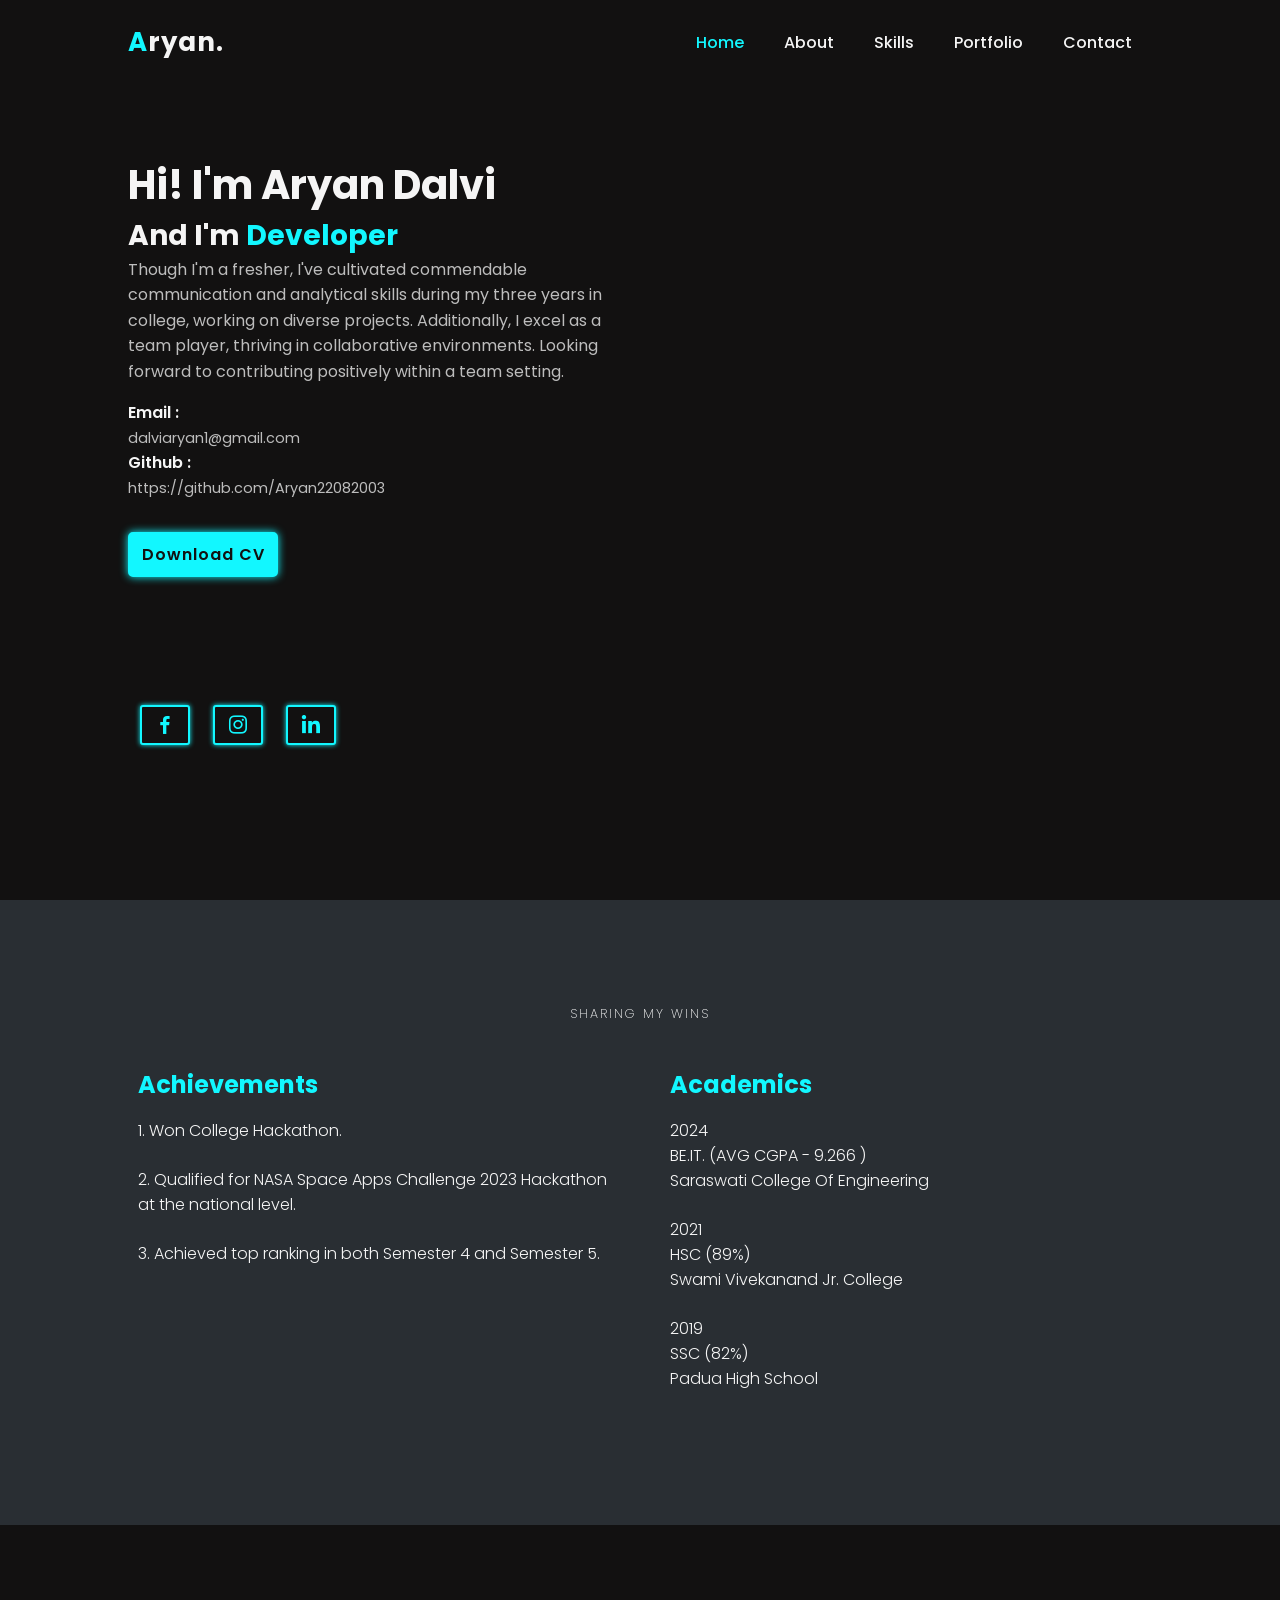
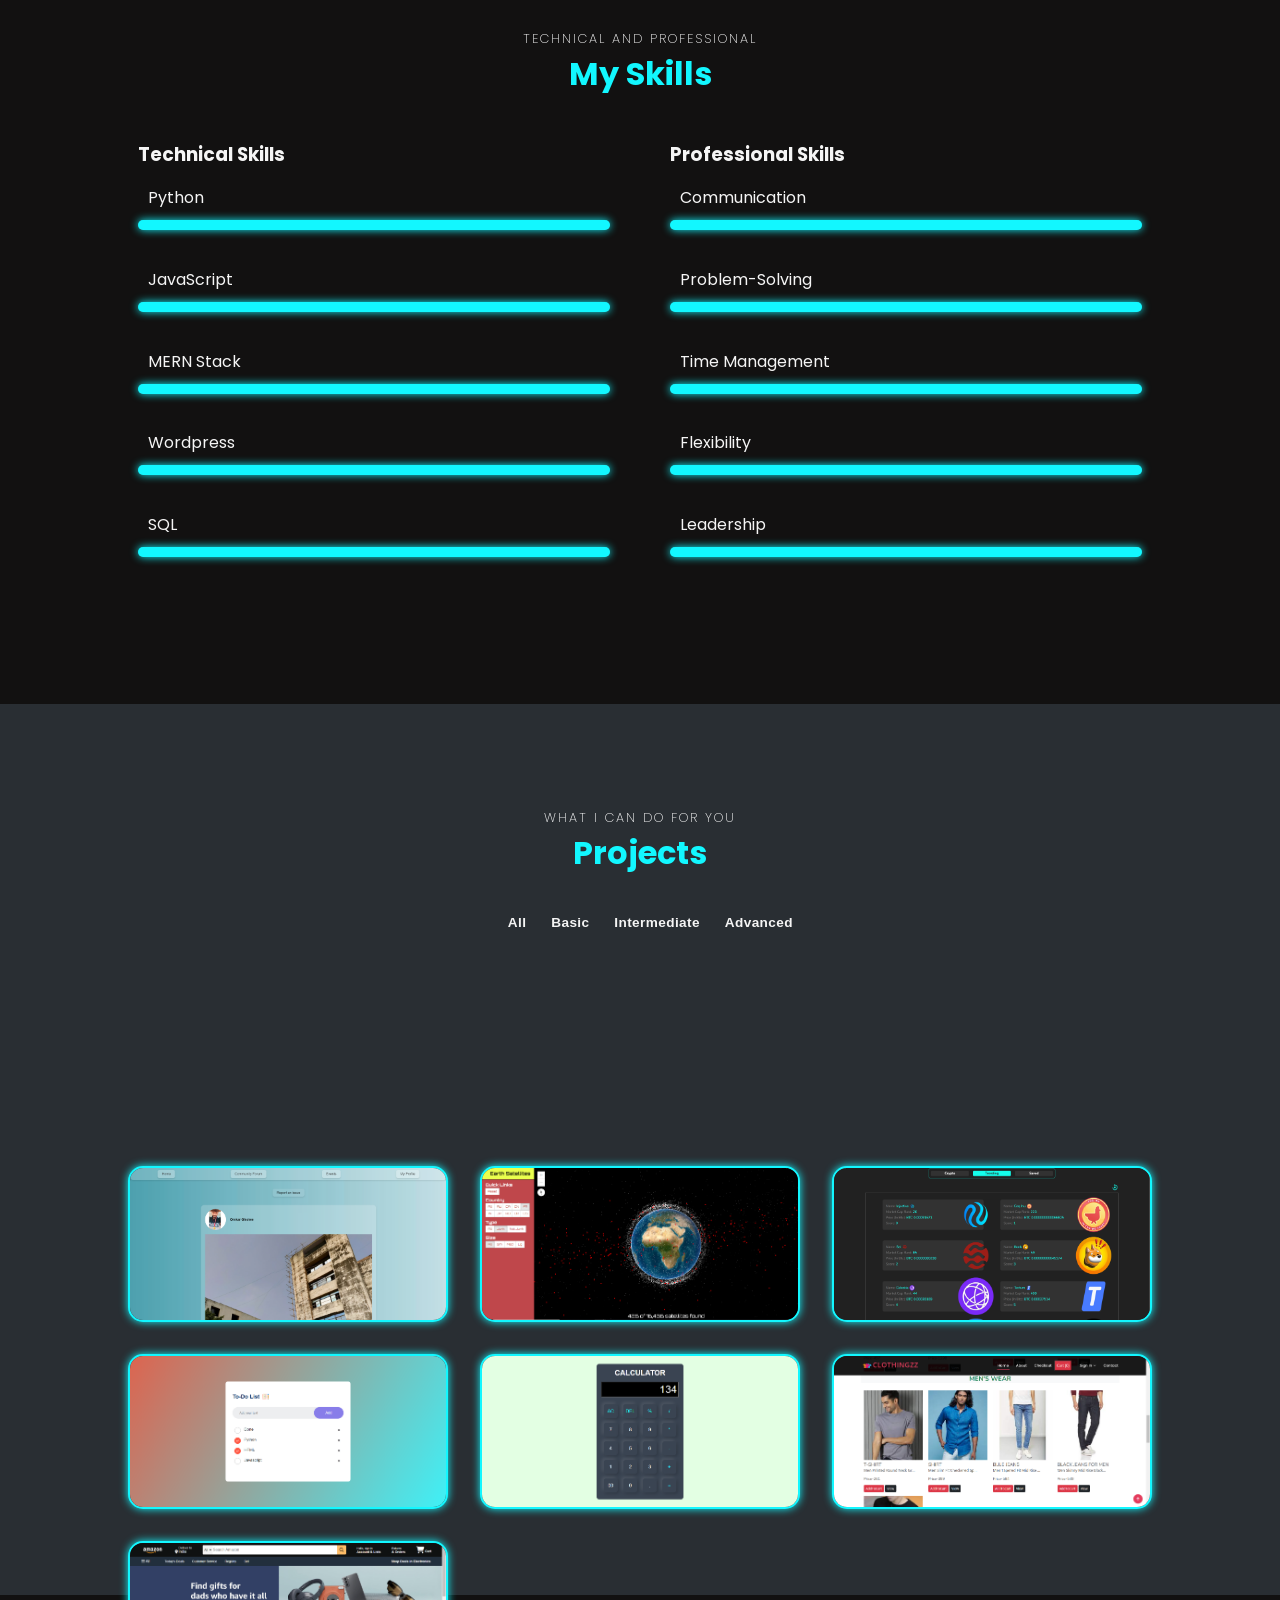
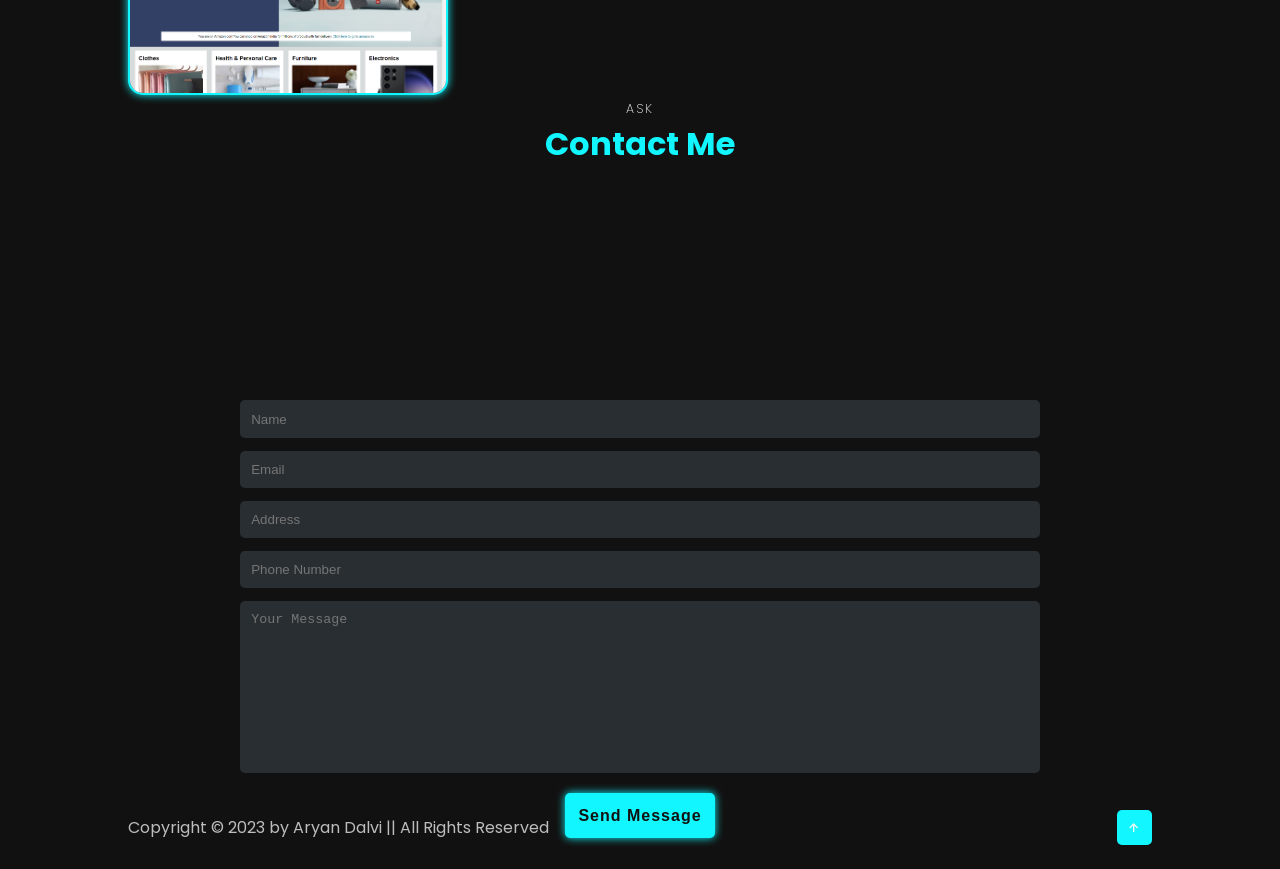
==== index.html @ 8e719267 "first commit" ====
<!DOCTYPE html>
<html lang="en">
<head>
    <meta charset="UTF-8">
    <meta name="viewport" content="width=device-width, initial-scale=1.0">
    <title>Portfolio</title>
    <link rel="stylesheet" href="style.css">
    <link href='https://unpkg.com/boxicons@2.1.4/css/boxicons.min.css' rel='stylesheet'>
</head>
<body>
    <!--header-->
    <header>
        <div class="logo"><span>A</span>ryan.</div>
        <ul class="navlist">
            <li><a href="#home" style="--i:1;">Home</a></li>
            <li><a href="#about" style="--i:2;">About</a></li>
            <li><a href="#skills" style="--i:3;">Skills</a></li>
            <li><a href="#portfolio" style="--i:4;">Portfolio</a></li>
            <li><a href="#contact" style="--i:5;">Contact</a></li>
        </ul>
        <div id="menu-icon" class="bx bx-menu"></div>
    </header>


    <!---------------------------------Home section------------------------------------------->
    <section id="home" class="home ">
        <div class="home-content scroll-scale">
            <h1>Hi! I'm Aryan Dalvi</h1>
            <div class="change-text">
                <h3>And I'm</h3>
                <h3>
                    <span class="word">IT&nbsp;Engineering&nbsp;Student</span>
                    <span class="word">Developer</span>
                    <span class="word">Programmer</span>
                </h3>
            </div>

            <p>Though I'm a fresher, I've cultivated commendable communication and analytical skills during my three years in college, working on diverse projects. Additionally, I excel as a team player, thriving in collaborative environments. Looking forward to contributing positively within a team setting.</p>
                
            
            <div class="info-box ">
                <div class="email-info">
                    <h5>Email :</h5>
                    <span>dalviaryan1@gmail.com</span>
                </div>
                <div class="github">
                    <h5>Github :</h5>
                    <a href="https://github.com/Aryan22082003">https://github.com/Aryan22082003</a>
                </div>
            </div>
            
            <div class="btn-box">
                <a href="resume.pdf" class="btn">Download CV</a>
                <!-- <a href="#" class="btn">Hire Me</a> -->
            </div>

            <div class="social-icons">
                <a href="https://www.facebook.com/aryan.dalvi.790"><i class='bx bxl-facebook'></i></a>
                <a href="https://www.instagram.com/aryan_22_/"><i class='bx bxl-instagram'></i></a>
                <a href="https://www.linkedin.com/in/aryan-dalvi-560964264/"><i class='bx bxl-linkedin' ></i></a>
            </div>
            

        </div>

        <!-- <div class="home-image scroll-scale">
            <div class="img-box">
                <img style="height: 400px; width:400px;" src="img/tech.png" alt=""> 
            </div>

            <div class="liquid-shape" style="margin-top: -230px;">
                <svg viewBox="0 0 500 500" xmlns="http://www.w3.org/2000/svg" xmlns:xlink="http://www.w3.org/1999/xlink" width="100%" id="blobSvg">
                    <path fill="#12f7ff">
                        <animate attributeName="d"
                            dur="10000ms"
                            repeatCount="indefinite"
                            values="

                            M428.5,287.5Q393,325,383,376.5Q373,428,321.5,422.5Q270,417,225,425.5Q180,434,146,403Q112,372,76,337Q40,302,48.5,252Q57,202,64.5,147Q72,92,133.5,98.5Q195,105,234,83.5Q273,62,304.5,93.5Q336,125,390.5,136Q445,147,454.5,198.5Q464,250,428.5,287.5Z;

                            M427,298.5Q435,347,403,386.5Q371,426,321.5,429.5Q272,433,231,420.5Q190,408,143.5,397Q97,386,56,347Q15,308,19.5,251Q24,194,69,162Q114,130,154.5,117.5Q195,105,233,89Q271,73,330.5,60Q390,47,393.5,110Q397,173,408,211.5Q419,250,427,298.5Z;

                            M440,295.5Q423,341,396.5,382.5Q370,424,323,444Q276,464,220.5,469Q165,474,141.5,420.5Q118,367,72,336Q26,305,51.5,256Q77,207,97.5,170Q118,133,148.5,97.5Q179,62,227,52Q275,42,323,58Q371,74,400,115Q429,156,443,203Q457,250,440,295.5Z;

                            M452.75075,300.00026Q440.25101,350.00053,405.87555,388.12533Q371.50009,426.25013,324.12507,449.25031Q276.75004,472.25048,223.12515,467.49991Q169.50026,462.74934,135.12463,422.37511Q100.74899,382.00088,59.62427,344.62551Q18.49956,307.25013,48.1248,257.50009Q77.75004,207.75004,104.62542,176.37537Q131.50079,145.0007,151.8752,95.24987Q172.2496,45.49903,223.99982,41.49938Q275.75004,37.49974,315.12454,67.75057Q354.49903,98.00141,391.74952,127.0007Q429,156,447.12524,203Q465.25048,250,452.75075,300.00026Z;

                            M443,303.5Q453,357,417,398.5Q381,440,327,440.5Q273,441,233.5,419.5Q194,398,156,382.5Q118,367,85.5,333Q53,299,43.5,248Q34,197,62,152.5Q90,108,128.5,70Q167,32,220.5,43.5Q274,55,318.5,71Q363,87,405.5,116.5Q448,146,440.5,198Q433,250,443,303.5Z;

                            M434.42519,300.16535Q441.56691,350.3307,410.3307,393.73621Q379.09449,437.14173,326.04724,436.68897Q273,436.23621,228.73621,429.02757Q184.47243,421.81893,131.22831,412.03547Q77.9842,402.25202,55.48815,353.0079Q32.9921,303.76379,58.26774,256.57481Q83.54337,209.38584,99.15753,170.12601Q114.77169,130.86617,148.03152,99.05909Q181.29136,67.25202,224.78741,82.08667Q268.28346,96.92132,306.11416,105.29926Q343.94486,113.6772,393.59054,131.26774Q443.23621,148.85827,435.25984,199.42914Q427.28346,250,434.42519,300.16535Z;

                            M428.5,287.5Q393,325,383,376.5Q373,428,321.5,422.5Q270,417,225,425.5Q180,434,146,403Q112,372,76,337Q40,302,48.5,252Q57,202,64.5,147Q72,92,133.5,98.5Q195,105,234,83.5Q273,62,304.5,93.5Q336,125,390.5,136Q445,147,454.5,198.5Q464,250,428.5,287.5Z;

                            "
                        ></animate>
                    </path>
                  </svg>
            </div>

            <div class="liquid-shape" style="margin-top: -230px;">
                <svg viewBox="0 0 500 500" xmlns="http://www.w3.org/2000/svg" xmlns:xlink="http://www.w3.org/1999/xlink" width="100%" id="blobSvg">
                    <path fill="#12f7ff">
                        <animate attributeName="d"
                            dur="10000ms"
                            repeatCount="indefinite"
                            values="

                            M428.5,287.5Q393,325,383,376.5Q373,428,321.5,422.5Q270,417,225,425.5Q180,434,146,403Q112,372,76,337Q40,302,48.5,252Q57,202,64.5,147Q72,92,133.5,98.5Q195,105,234,83.5Q273,62,304.5,93.5Q336,125,390.5,136Q445,147,454.5,198.5Q464,250,428.5,287.5Z;

                            M427,298.5Q435,347,403,386.5Q371,426,321.5,429.5Q272,433,231,420.5Q190,408,143.5,397Q97,386,56,347Q15,308,19.5,251Q24,194,69,162Q114,130,154.5,117.5Q195,105,233,89Q271,73,330.5,60Q390,47,393.5,110Q397,173,408,211.5Q419,250,427,298.5Z;

                            M440,295.5Q423,341,396.5,382.5Q370,424,323,444Q276,464,220.5,469Q165,474,141.5,420.5Q118,367,72,336Q26,305,51.5,256Q77,207,97.5,170Q118,133,148.5,97.5Q179,62,227,52Q275,42,323,58Q371,74,400,115Q429,156,443,203Q457,250,440,295.5Z;

                            M452.75075,300.00026Q440.25101,350.00053,405.87555,388.12533Q371.50009,426.25013,324.12507,449.25031Q276.75004,472.25048,223.12515,467.49991Q169.50026,462.74934,135.12463,422.37511Q100.74899,382.00088,59.62427,344.62551Q18.49956,307.25013,48.1248,257.50009Q77.75004,207.75004,104.62542,176.37537Q131.50079,145.0007,151.8752,95.24987Q172.2496,45.49903,223.99982,41.49938Q275.75004,37.49974,315.12454,67.75057Q354.49903,98.00141,391.74952,127.0007Q429,156,447.12524,203Q465.25048,250,452.75075,300.00026Z;

                            M443,303.5Q453,357,417,398.5Q381,440,327,440.5Q273,441,233.5,419.5Q194,398,156,382.5Q118,367,85.5,333Q53,299,43.5,248Q34,197,62,152.5Q90,108,128.5,70Q167,32,220.5,43.5Q274,55,318.5,71Q363,87,405.5,116.5Q448,146,440.5,198Q433,250,443,303.5Z;

                            M434.42519,300.16535Q441.56691,350.3307,410.3307,393.73621Q379.09449,437.14173,326.04724,436.68897Q273,436.23621,228.73621,429.02757Q184.47243,421.81893,131.22831,412.03547Q77.9842,402.25202,55.48815,353.0079Q32.9921,303.76379,58.26774,256.57481Q83.54337,209.38584,99.15753,170.12601Q114.77169,130.86617,148.03152,99.05909Q181.29136,67.25202,224.78741,82.08667Q268.28346,96.92132,306.11416,105.29926Q343.94486,113.6772,393.59054,131.26774Q443.23621,148.85827,435.25984,199.42914Q427.28346,250,434.42519,300.16535Z;

                            M428.5,287.5Q393,325,383,376.5Q373,428,321.5,422.5Q270,417,225,425.5Q180,434,146,403Q112,372,76,337Q40,302,48.5,252Q57,202,64.5,147Q72,92,133.5,98.5Q195,105,234,83.5Q273,62,304.5,93.5Q336,125,390.5,136Q445,147,454.5,198.5Q464,250,428.5,287.5Z;

                            "
                        ></animate>
                    </path>
                  </svg>
            </div>

        </div>  -->

    </section>

    <!---------------------------------About section------------------------------------------->

    <!-- <section class="about" id="about"> -->

        <!-- <div class="about-content scroll-scale">
                <span>Sharing My Wins</span>
                <h3>Achievements</h3>
                <br/>
                <p>1. Won College Hackathon.</p>
                <p>2. Qualified for NASA Space Apps Challenge 2023 Hackathon at the national level.</p>
                <p>3. Achieved top ranking in both Semester 4 and Semester 5.</p>
        </div> -->


        <section id="about" class="about">
            <div class="main-text scroll-scale">
                <span>Sharing My Wins</span>

            </div>

        <div class="container1 ">
            <div class="column">
                    <div class="skills-left scroll-scale">
                        <h2 style="margin-bottom: 1rem;"><span>Achievements</span></h2>
                        <p>1. Won College Hackathon.</p>
                        <p>2. Qualified for NASA Space Apps Challenge 2023 Hackathon at the national level.</p>
                        <p>3. Achieved top ranking in both Semester 4 and Semester 5.</p>
                    </div>
            </div>

            <div class="column">
                    <div class="skills-left scroll-scale">
                        <h2 style="margin-bottom: 1rem;"><span>Academics</span></h2>
                        <p>2024<br/>BE.IT. (AVG CGPA - 9.266 )<br/>Saraswati College Of Engineering</p>
                        <p>2021<br/>HSC (89%)<br/>Swami Vivekanand Jr. College</p>
                        <p>2019<br/>SSC (82%)<br/>Padua High School</p>
                    </div>
            </div>
        </div>


    </section>

    <!---------------------------------Skills section------------------------------------------->
    <section id="skills" class="skills">
        <div class="main-text scroll-scale">
            <span>technical and professional</span>
            <h2>My Skills</h2>
        </div>

        <div class="container1 ">
            <div class="column">
                    <div class="skills-left scroll-scale">
                        <h3 style="margin-bottom: 1rem;">Technical Skills</h3>

                        <div class="skills-bar">
                            <div class="info">
                                <p>Python</p>
                                <!-- <p>68%</p> -->
                            </div>
                            <div class="bar">
                                <span class="python"></span>
                            </div>
                        </div>
                        
                        <div class="skills-bar">
                            <div class="info">
                                <p>JavaScript</p>
                                <!-- <p>75%</p> -->
                            </div>
                            <div class="bar">
                                <span class="javascript"></span>
                            </div>
                        </div>
        
                        <div class="skills-bar">
                            <div class="info">
                                <p>MERN Stack</p>
                                <!-- <p>65%</p> -->
                            </div>
                            <div class="bar">
                                <span class="java"></span>
                            </div>
                        </div> 
                        
                        <div class="skills-bar">
                            <div class="info">
                                <p>Wordpress</p>
                                <!-- <p>65%</p> -->
                            </div>
                            <div class="bar">
                                <span class="wordpress"></span>
                            </div>
                        </div>

                        <div class="skills-bar">
                            <div class="info">
                                <p>SQL</p>
                                <!-- <p>70%</p> -->
                            </div>
                            <div class="bar">
                                <span class="sql"></span>
                            </div>
                        </div>

                    </div>
                </div>
            <div class="column">
    
                    <div class="skills-left scroll-scale">
                        <h3 style="margin-bottom: 1rem;">Professional Skills</h3>
        
                        <div class="skills-bar">
                            <div class="info">
                                <p>Communication</p>
                                <!-- <p>85%</p> -->
                            </div>
                            <div class="bar">
                                <span class="communication"></span>
                            </div>
                        </div>
        
                        <div class="skills-bar">
                            <div class="info">
                                <p>Problem-Solving</p>
                                <!-- <p>95%</p> -->
                            </div>
                            <div class="bar">
                                <span class="problem_solving"></span>
                            </div>
                        </div>
        
                        <div class="skills-bar">
                            <div class="info">
                                <p>Time Management</p>
                                <!-- <p>90%</p> -->
                            </div>
                            <div class="bar">
                                <span class="time_management"></span>
                            </div>
                        </div>
        
                        <div class="skills-bar">
                            <div class="info">
                                <p>Flexibility</p>
                                <!-- <p>85%</p> -->
                            </div>
                            <div class="bar">
                                <span class="flexibility"></span>
                            </div>
                        </div>
        
                        <div class="skills-bar">
                            <div class="info">
                                <p>Leadership</p>
                                <!-- <p>87%</p> -->
                            </div>
                            <div class="bar">
                                <span class="leadership"></span>
                            </div>
                        </div>
    
                    </div>
            </div>
        </div>
         
    </section>

    <!---------------------------------Portfolio section------------------------------------------->

    <section id="portfolio" class="portfolio">
        <div class="main-text scroll-scale">
            <span>What I can do for you</span>
            <h2>Projects</h2>
        </div>

        <div class="container "> 
            <div class="fillter-buttons scroll-scale">
                <button class="button" data-filter="all">All</button>
                <button class="button" data-filter=".basic">Basic</button>
                <button class="button" data-filter=".intermediate">Intermediate</button>
                <button class="button" data-filter=".advanced">Advanced</button>
            </div>

        <div class="portfolio-gallery scroll-bottom">

            <div class="port-box mix intermediate">
                <div class="port-image">
                    <img src="img/image7.png" alt="">
                </div>
                <div class="port-content">
                    <h3>LocalLink</h3>
                    <!-- <p>Completed a project that incorporated HTML, CSS, and Three.js to create an interactive and visually engaging web experience.</p> -->
                    <a href="https://aryan-locallink.netlify.app/home.html"><i class='bx bx-link-external'></i></a>
                </div>
            </div>
            
            <div class="port-box mix advanced">
                <div class="port-image">
                    <img src="img/image5.png" alt="">
                </div>
                <div class="port-content">
                    <h3>Satellites Around Globe</h3>
                    <!-- <p>Completed a project that incorporated HTML, CSS, and Three.js to create an interactive and visually engaging web experience.</p> -->
                    <a href="https://aryan-earth-satellites.netlify.app/"><i class='bx bx-link-external'></i></a>
                </div>
            </div>   
            
            <div class="port-box mix intermediate">
                <div class="port-image">
                    <img src="img/image3.png" alt="">
                </div>
                <div class="port-content">
                    <h3>Cryptocurrency App</h3>
                    <!-- <p>I made an app using React that shows details about different cryptocurrencies. It uses special tools to get the latest info, like prices and trends, and looks nice too.</p> -->
                    <a href="https://aryan-cryptoinfo.netlify.app/"><i class='bx bx-link-external'></i></a>
                </div>
            </div>

            <div class="port-box mix basic">
                <div class="port-image">
                    <img src="img/image1.png" alt="">
                </div>
                <div class="port-content">
                    <h3>To-Do List</h3>
                    <!-- <p>Developed a dynamic task management system by utilizing HTML, CSS, and JavaScript to create an interactive to-do list</p> -->
                    <a href="https://aryan-to-dolist.netlify.app/"><i class='bx bx-link-external'></i></a>
                </div>
            </div>
            
            <div class="port-box mix basic">
                <div class="port-image">
                    <img src="img/image4.png" alt="">
                </div>
                <div class="port-content">
                    <h3>Simple-Calculator</h3>
                    <!-- <p>Developed a basic calculator application utilizing HTML, CSS, and JavaScript for practical implementation of mathematical operations.</p> -->
                    <a href="https://aryan-calc.netlify.app/"><i class='bx bx-link-external'></i></a>
                </div>
            </div>

            <div class="port-box mix intermediate">
                <div class="port-image">
                    <img src="img/image2.png" alt="">
                </div>
                <div class="port-content">
                    <h3>E-Commerce Website</h3>
                    <!-- <p>Designed and implemented an e-commerce web application using Python and the Django framework.</p> -->
                    <a href="https://github.com/Aryan22082003/e-commerce"><i class='bx bx-link-external'></i></a>
                </div>
            </div>         

            <div class="port-box mix basic">
                <div class="port-image">
                    <img src="img/image6.png" alt="">
                </div>
                <div class="port-content">
                    <h3>Amazon Website(Clone)</h3>
                    <!-- <p>Designed a website inspired by Amazon's user interface using HTML and CSS to enhance my front-end development skills.</p> -->
                    <a href="https://aryan-amazonclone.netlify.app/"><i class='bx bx-link-external'></i></a>
                </div>
            </div>
        </div>
        </div>
    </section>

    <!---------------------------------Contact section------------------------------------------->

    <section id="contact" class="contact">
        <div class="main-text scroll-scale">
            <span>ask</span>
            <h2>Contact Me</h2>
        </div>

        <form action="#" class="scroll-bottom">
            <input type="text" placeholder="Name">
            <input type="text" placeholder="Email">
            <input type="text" placeholder="Address">
            <input type="text" placeholder="Phone Number">
            <textarea name="" id="" cols="30" rows="10" placeholder="Your Message"></textarea>
            <div class="btn-box formBtn">
                <button type="submit" class="btn">Send Message</button>
            </div>
        </form>

    </section>

        <!--Footer ------------------------------------------------------>

    <footer>
        <p class="scroll-scale">Copyright &copy; 2023 by Aryan Dalvi || All Rights Reserved</p>
        <!-- <p class="scroll-scale">Aryan Dalvi</p> -->
        <a href="#"><i class="bx bx-up-arrow-alt"></i></a>
    </footer>

<script src="mixitup.min.js"></script>   
<script src="script.js"></script>   
</body>
</html>
---- style.css ----
@import url('https://fonts.googleapis.com/css2?family=Poppins:wght@100;200;300;400;500;600;700;800;900&display=swap');

*{
    padding: 0;
    margin: 0;
    box-sizing: border-box;
    list-style: none;
    text-decoration: none;
    scroll-behavior: smooth;
}
:root{
    --text-color:#f5f5f5;
    --hover-color:#12f7ff;
    --bg-color:#121111;
    --secon-bg-color:#292e33;
    --big-font:2.5rem;
    --normal-font:2rem;
    --neon-box-shadow:0 0 .5rem #12f7ff;
    --h2-font:3rem;
    --font-neon-text-shadow:0 0 10px rgba(18,247,255,0.3),
    0 0 20px rgba(18,247,255,0.3),
    0 0 30px rgba(18,247,255,0.3),
    0 0 40px rgba(18,247,255,0.3),
    0 0 70px rgba(18,247,255,0.3),
    0 0 80px rgba(18,247,255,0.3),
    0 0 100px rgba(18,247,255,0.3),
    0 0 150px rgba(18,247,255,0.3);
}

::-webkit-scrollbar{
    height: 0;
    width: 0.5rem;
}

::-webkit-scrollbar-track{
    background: var(--secon-bg-color);
}

::-webkit-scrollbar-thumb{
    background: var(--hover-color);
    border-radius: 5rem;
}

body{
    font-family: "Poppins",sans-serif;
    background-color: var(--bg-color);
    color: var(--text-color);
}

header{
    position: fixed;
    top: 0;
    left: 0;
    z-index: 1000;
    border-bottom: 1px solid transparent ;
    display: flex;
    align-items: center;
    justify-content: space-between;
    width: 100%;
    padding: 20px 10%;
}

header.sticky{
    background: var(--bg-color);
    border-bottom: 1px solid var(--secon-bg-color);
    padding: 12px 10%;
}

.logo{
    font-size: 26px;
    font-weight: 700;
    letter-spacing: 1px;
}

span{
    color: var(--hover-color);
}

.navlist{
    display: flex;
}

.navlist a{
    display: inline-block;
    color: var(--text-color);
    font-weight: 500;
    padding: 10px 20px;
    animation: slideAnimation 1s ease forwards;
    animation-delay: calc(.3s * var(--i));
    opacity: 0;
}

.navlist a:hover{
    color: var(--hover-color);
    text-shadow: 0 0 10px rgba(18, 255, 73, 0.6),
    0 0 20px rgba(18,247,255,0.6),
    0 0 30px rgba(18,247,255,0.6),
    0 0 40px rgba(18,247,255,0.6),
    0 0 70px rgba(18,247,255,0.6),
    0 0 80px rgba(18,247,255,0.6),
    0 0 100px rgba(18,247,255,0.6),
    0 0 150px rgba(18,247,255,0.6);
}

.navlist a.active{
    color: var(--hover-color);
}

#menu-icon{
    font-size: 1.8rem;
    z-index: 10001;
    cursor: pointer;
    margin-left: 25px;
    background: var(--hover-color);
    border-radius: 3px;
    color: var(--secon-bg-color);
    display: none;
}

section{
    padding: 100px 10%;
}

.home{
    min-height: 100vh;
    height: 100%;
    width: 100%;
    display: grid;
    grid-template-columns: repeat(2,1fr);
    align-items: center;
    grid-gap: 4em;
}

.home-content{
    max-width: 600px;
}

.home-content h1{
    font-size: var(--big-font);
    font-weight: 700;
}

.change-text{
    font-size: 1.5rem;
    font-weight: 600;
}

.change-text h3{
    display: inline-flex;
    margin: 0;
    vertical-align: top;
}

.change-text h3 .word{
    position: absolute;
    display: flex;
    opacity: 0;
}

.change-text h3 .word .letter{
    transform-origin: center center 25px;
}

.change-text h3 .word .letter.out{
    transform: rotateX(90deg);
    transition: 0.32s cubic-bezier(0.6,0,0.7,0.2);
}

.change-text h3 .word .letter.in{
    transition: 0.38s ease;
}

.change-text h3 .word .letter.behind{
    transform: rotateX(-90deg);
}

.home-content p{
    line-height: 1.6;
    color: #bdbdbd;
}

.info-box{
    justify-content: space-between;
    align-items: center;
    width: 300px;
    margin: 1rem 0 2rem;
}

.info-box h5{
    font-weight: 600;
    color: var(--text-color);
    font-size: 1rem;
}

.info-box span{
    font-size: 0.9rem;
    color: #bdbdbd;
}

.info-box a{
    font-size: 0.9rem;
    color: #bdbdbd;
}

.btn-box{
    display: flex;
    justify-content: space-between;
    width: 320px;
    height: 45px;
}

.btn-box .btn{
    display: inline-flex;
    justify-content: center;
    align-items: center;
    width: 150px;
    height: 100%;
    background: var(--hover-color);
    color: var(--bg-color);
    font-size: 1rem;
    letter-spacing: 1px;
    font-weight: 600;
    transition: .6s;
    box-shadow: var(--neon-box-shadow);
    border-radius: 5px;
    position: relative;overflow: hidden;
    z-index: 1;
    border: 2px solid var(--hover-color);
}

.btn:hover{
    color: var(--hover-color);
}

.btn::before{
    content: "";
    position: absolute;
    top: 0;
    left: 0;
    background: var(--bg-color);
    width: 0;
    height: 100%;
    z-index: -1;
    transition: .4s;
}

.btn:hover::before{
    width: 100%;
}

.social-icons{
    margin-top: 8rem;
    display: flex;
    justify-content: space-around;
    width: 220px;
    height: 40px;
}

.social-icons a{
    display: inline-flex;
    width: 50px;
    height: 100%;
    justify-content: center;
    align-items: center;
    background: var(--bg-color);
    color: var(--hover-color);
    border: 2px solid var(--hover-color);
    transition: .6s;
    box-shadow: 0 0 0.3rem #12f7ff;
    border-radius: 3px;
    position: relative;
    z-index: 1;
    overflow: hidden;
}

.social-icons a i{
    font-size: 1.5rem;
}

.social-icons a:hover{
    color: var(--bg-color);
}

.social-icons a::before{
    content: "";
    position: absolute;
    left: 0;
    top: 0;
    width: 0;
    height: 100%;
    background: var(--hover-color);
    transition: .6s;
    z-index: -1;
}

.social-icons a:hover::before{
    width: 100%;
}

.home-image{
    position: relative;
}

.img-box{
    text-align: center;
}

.img-box img{
    width: 100%;
    max-width: 350px;
    height: auto;
}

.liquid-shape{
    position: absolute;
    width: 100%;
    height: 100%;
    z-index: -1;
    top: 10%;
}

.liquid-shape:nth-child(2){
    filter: blur(50px);
}

/* --------------------------------About section css -----------------------------------------*/

.about{
    /* display: flex;
    justify-content: center;
    align-items: center;
    grid-gap: 2em; */
    background: var(--secon-bg-color);
}

.about .img-about{
    text-align: center;
    position: relative;
}

.about .img-about img{
    height: auto;
    max-width: 400px;
}

.about-content span{
    color: #f5f5f5;
    font-size: 0.8rem;
    font-weight: 200;
    letter-spacing: 2px;
    text-transform: uppercase;
}

.about-content h3{
    color: var(--hover-color);
    font-weight: 700;
    font-size: var(--normal-font);
}

.about p{
    color: #f5f5f5;
    font-weight: 300;
    margin-bottom: 1.5rem;
}

.info-about1,
.info-about2,
.info-about3{
    background: var(--bg-color);
    font-size: 0.5rem;
    position: absolute;
    padding: 10px;
    width: 90px;
    height: 90px;
    display: block;
    box-shadow: var(--neon-box-shadow);
    border-radius: 69% 31% 66% 34% / 21% 30% 70% 79%;
    border: 1px solid var(--hover-color);
    outline: 2px solid var(--bg-color);
    z-index: 100%;
    animation: morph 6s linear infinite;
}

.info-about1{
    left: 10%;
    top: 34%;
}

.info-about2{
    left: 66%;
    top: 15%;
}

.info-about3{
    left: 61%;
    top: 70%;
}

.img-about span{
    color: var(--hover-color);
    font-size: 1rem;
    font-weight: 600;
}

.img-about p{
    font-size: 0.7rem ;
}

/* --------------------------------skills section css -----------------------------------------*/

.container1 {
    display: flex; 
    justify-content: space-between; 
    width: 100%; 
    margin: 0 auto; 
}


.column {
    width: 48%; 
    padding: 10px; 
    
}

.main-text{
    width: 100%;
    text-align: center;
    margin-bottom: 2rem;
    color: var(--hover-color);
}

.main-text h2{
    font-weight: 700;
    font-size: var(--normal-font);
}

.main-text span{
    color: #fdfdfd;
    font-size: 0.8rem;
    font-weight: 200;
    letter-spacing: 2px;
    text-transform: uppercase;
}

.skills{
    background: var(--bg-color);
}



.skills-bar{
     margin-bottom: 2.3rem;
}

.skills-main h3{
    margin-bottom: 2rem;
    text-align: center;
    font-size: var(--normal-font);
}

.skills-left .skills-bar .info{
    display: flex;
    justify-content: space-between;
    align-items: center;
    padding: 0 10px;
}

.skills-left .skills-bar .bar{
    width: 100%;
    height: 10px;
    background-color: var(--secon-bg-color);
    border-radius: 25px;
    margin-top: 10px;
    position: relative;
}


.skills-bar .bar span{
    width: 50%;
    height: 100%;
    position: absolute;
    left: 0;
    background: var(--hover-color);
    border-radius: 25px;
    box-shadow: var(--neon-box-shadow);
} 

.skills-bar .bar .html{
    width: 100%;
    animation: html 2s;
}

.skills-bar .bar .java{
    animation: java 3s;
    width: 100%;
}

.skills-bar .bar .python{
    animation: python 4s;
    width: 100%;
}

.skills-bar .bar .css{
    animation: css 5s;
    width: 100%;
}

.skills-bar .bar .sql{
    animation: css 5s;
    width: 100%;
}

.skills-bar .bar .javascript{
    animation: javascript 6s;
    width: 100%;
}

.skills-bar .bar .wordpress{
    animation: wordpress 4s;
    width: 100%;
}

.skills-bar .bar .communication{
    width: 100%;
    animation: communication 2s;
}

.skills-bar .bar .problem_solving{
    animation: problem_solving 3s;
    width: 100%;
}

.skills-bar .bar .time_management{
    animation: time_management 4s;
    width: 100%;
}

.skills-bar .bar .flexibility{
    animation: flexibility 5s;
    width: 100%;
}

.skills-bar .bar .leadership{
    animation: leadership 6s;
    width: 100%;
}


/* --------------------------------portfolio section css -----------------------------------------*/

.portfolio{
    background-color: var(--secon-bg-color);
}

.fillter-buttons{
    margin: 2rem;
    text-align: center;
}

.fillter-buttons .button{
    background: none;
    outline: none;
    border: none;
    cursor: pointer;
    font-size: 0.85rem;
    font-weight: 600;
    letter-spacing: 0.4px;
    margin-left: 1.3rem;
    color: var(--text-color);
}

.fillter-buttons .button:hover{
    color: var(--hover-color);
}

.portfolio-gallery{
    display: grid;
    grid-template-columns: repeat(auto-fill, minmax(270px, 1fr));
    gap: 2rem;
}

.port-box{
    position: relative;
    border-radius: 15px;
    overflow: hidden;
    background: #292e33;
    display: flex;
    grid-template-rows: 1fr auto;
    align-items: center;
    border: 2px solid var(--hover-color);
    box-shadow: var(--neon-box-shadow);
}

.port-image{
    display: flex;
    justify-content: center;
    align-items: center;
    height: 100%;
    width: 100%;
}

.port-image img{
    width: 100%;
    opacity: .5s; 
    height: 100%;
    transition: .5s;
}

.port-content{
    position: absolute;
    bottom: 0;
    left: 0;
    width: 100%;
    height: 100%;
    opacity: 0;
    background: linear-gradient(rgba(0,0,0,2),#12f7ff);
    display: flex;
    align-items: center;
    justify-content: center;
    flex-direction: column;
    text-align: center;
    transition: 0.5s;
    padding: 0.2rem;
}

.port-box:hover .port-content{
    opacity: 1;
}

.port-box:hover .port-image{
    transform: scale(1.1);
}

.port-content h3{
    font-size: 1.5rem;
    font-weight: 600;
}

.port-content p{
    font-size: .8rem;
    margin: 5px 0 15px 0;
}

.port-content a{
    background: #fff;
    border-radius: 50%;
    display: inline-flex;
    justify-content: center;
    align-items: center;
    width: 40px;
    height: 40px;
    border: 2px solid var(--hover-color);
    outline: 2px solid #fff;
}

.port-content a i{
    font-size: 1.3rem;
    color: var(--bg-color);
}

/* --------------------------------portfolio section css -----------------------------------------*/

.contact{
    background: var(--bg-color);
    width: 100%;
}

.contact form{
    text-align: center;
    max-width: 50rem;
    margin: 1rem auto;
    margin-bottom: 3rem;
}

.contact form input,
.contact form textarea{
    width: 100%;
    color: var(--text-color);
    background: var(--secon-bg-color);
    margin-bottom: .8rem;
    border: none;
    border-radius: 5px;
    padding: .7rem;
}

.contact form textarea{
    resize: none;
}

.formBtn{
    display: flex;
    justify-content: center;
    width: 100%;
}

.formBtn .btn{
    font-size: 1rem;
    cursor: pointer;
}

/* footer */

footer{
    padding: 1.5rem 10%;
    display: flex;
    align-items: center;
    justify-content: space-between;
}

footer p{
    color: #bdbdbd;
}

footer a{
    display: inline-flex;
    justify-content: center;
    color: var(--text-color);
    background: var(--hover-color);
    padding: .6rem;
    border-radius: 5px;
}

.footer a i{
    font-size: 1rem;
    color: var(--bg-color);
}

/* parallax */

.scroll-scale{
    opacity: 0;
    transform: scale(.9);
    transition: all 2s;
}

.scroll-bottom{
    opacity: 1;
    transform: translateY(200px);
    transition: 2s;
}

.scroll-top{
    opacity: 1;
    transform: translateY(-200px);
    transition: 2s;
}

.show-items{
    opacity: 1;
    transform: translateX(0);
}













/* keyframes */

@keyframes morph{
    0%,
    100%{
        border-radius: 40% 60% 70% 30% / 40% 40% 60% 50%;
    }
    30%{
        border-radius: 70% 30% 50% 50% / 30% 30% 70% 70%;
    }
    60%{
        border-radius: 100% 60% 60% 100% / 100% 100% 60% 60%;
    }
    80%{
        border-radius: 69% 31% 66% 34% / 21% 30% 70% 79%;
    }
}

@keyframes slideAnimation{
    0%{
        opacity: 0;
        transform: translateY(100px);
    }
    100%{
        opacity: 1;
        transform: translateY(0);
    }
}

@keyframes html{
    0%{
        width: 0%;
    }
    100%{
        width: 100%;
    }
}
@keyframes java{
    0%{
        width: 0%;
    }
    100%{
        width: 100%;
    }
}
@keyframes python{
    0%{
        width: 0%;
    }
    100%{
        width: 100%;
    }
}
@keyframes css{
    0%{
        width: 0%;
    }
    100%{
        width: 100%;
    }
}
@keyframes sql{
    0%{
        width: 0%;
    }
    100%{
        width: 100%;
    }
}
@keyframes javascript{
    0%{
        width: 0%;
    }
    100%{
        width: 100%;
    }
}
@keyframes wordpress{
    0%{
        width: 0%;
    }
    100%{
        width: 100%;
    }
}

@keyframes communication{
    0%{
        width: 0%;
    }
    100%{
        width: 100%;
    }
}

@keyframes problem_solving{
    0%{
        width: 0%;
    }
    100%{
        width: 100%;
    }
}

@keyframes time_management{
    0%{
        width: 0%;
    }
    100%{
        width: 100%;
    }
}

@keyframes flexibility{
    0%{
        width: 0%;
    }
    100%{
        width: 100%;
    }
}

@keyframes leadership{
    0%{
        width: 0%;
    }
    100%{
        width: 100%;
    }
}

/* Break points */
@media(max-width:991px){
    header,
    header.sticky{
        padding: 15px 5%;
    }
    footer{
        padding: 12px 5%;
    }
    section{
        padding: 50px 5%;
    }
    .navlist a{
        padding: 8px 15px;
    }
    :root{
        --big-font:2.2rem;
        --normal-font:1.8rem;
        --neon-box-shadow:0 0 .5rem #12f7ff;
        --h2-font:3rem;
    }
    .home-content{
        margin-top: 5rem;
    }
    .social-icons{
        margin-top: 2rem;
    }
}

@media(max-width:768px){
    #menu-icon{
        display: block;
        transition: all .4s ease;
    }
    #menu-icon.bx-x{
        transform: rotate(-180deg);
    }
    .navlist{
        display: flex;
        position: absolute;
        top: -1000px;
        right: 0;
        left: 0;
        flex-direction: column;
        background: var(--bg-color);
        text-align: left;
        padding: 0 5%;
        transition: all .45s ease;
    }
    .navlist a{
        display: block;
        padding-bottom: 1rem;
        font-size: 1rem;
    }
    .navlist.open{
        top: 100%;
    }
    .home{
        grid-template-columns: 1fr;
    }
    .home-image{
        margin-bottom: 5rem;
    }
    .liquid-shape{
        width: 80%;
        left: 10%;
        top: 13%;
    }
    .about{
        flex-direction: column-reverse;
    }
    .skills-main{
        grid-template-columns: 1fr;
    }
    .fillter-buttons{
        margin: 2.5rem 0;
    }
    .footer p{
        font-size: 0.8rem;
    }
}

@media(max-width:420px){
    html{
        font-size: 80%;
    }
    .footer p{
        font-size: 0.6rem;
    }
    .fillter-buttons .btn{
        font-size: .8rem;
    }
    .img-about img{
        width: 300px;
    }
    .info-about1,.info-about2,.info-about3{
        display: none;
    }
    .img-about p{
        font-size: 1rem;
    }
}
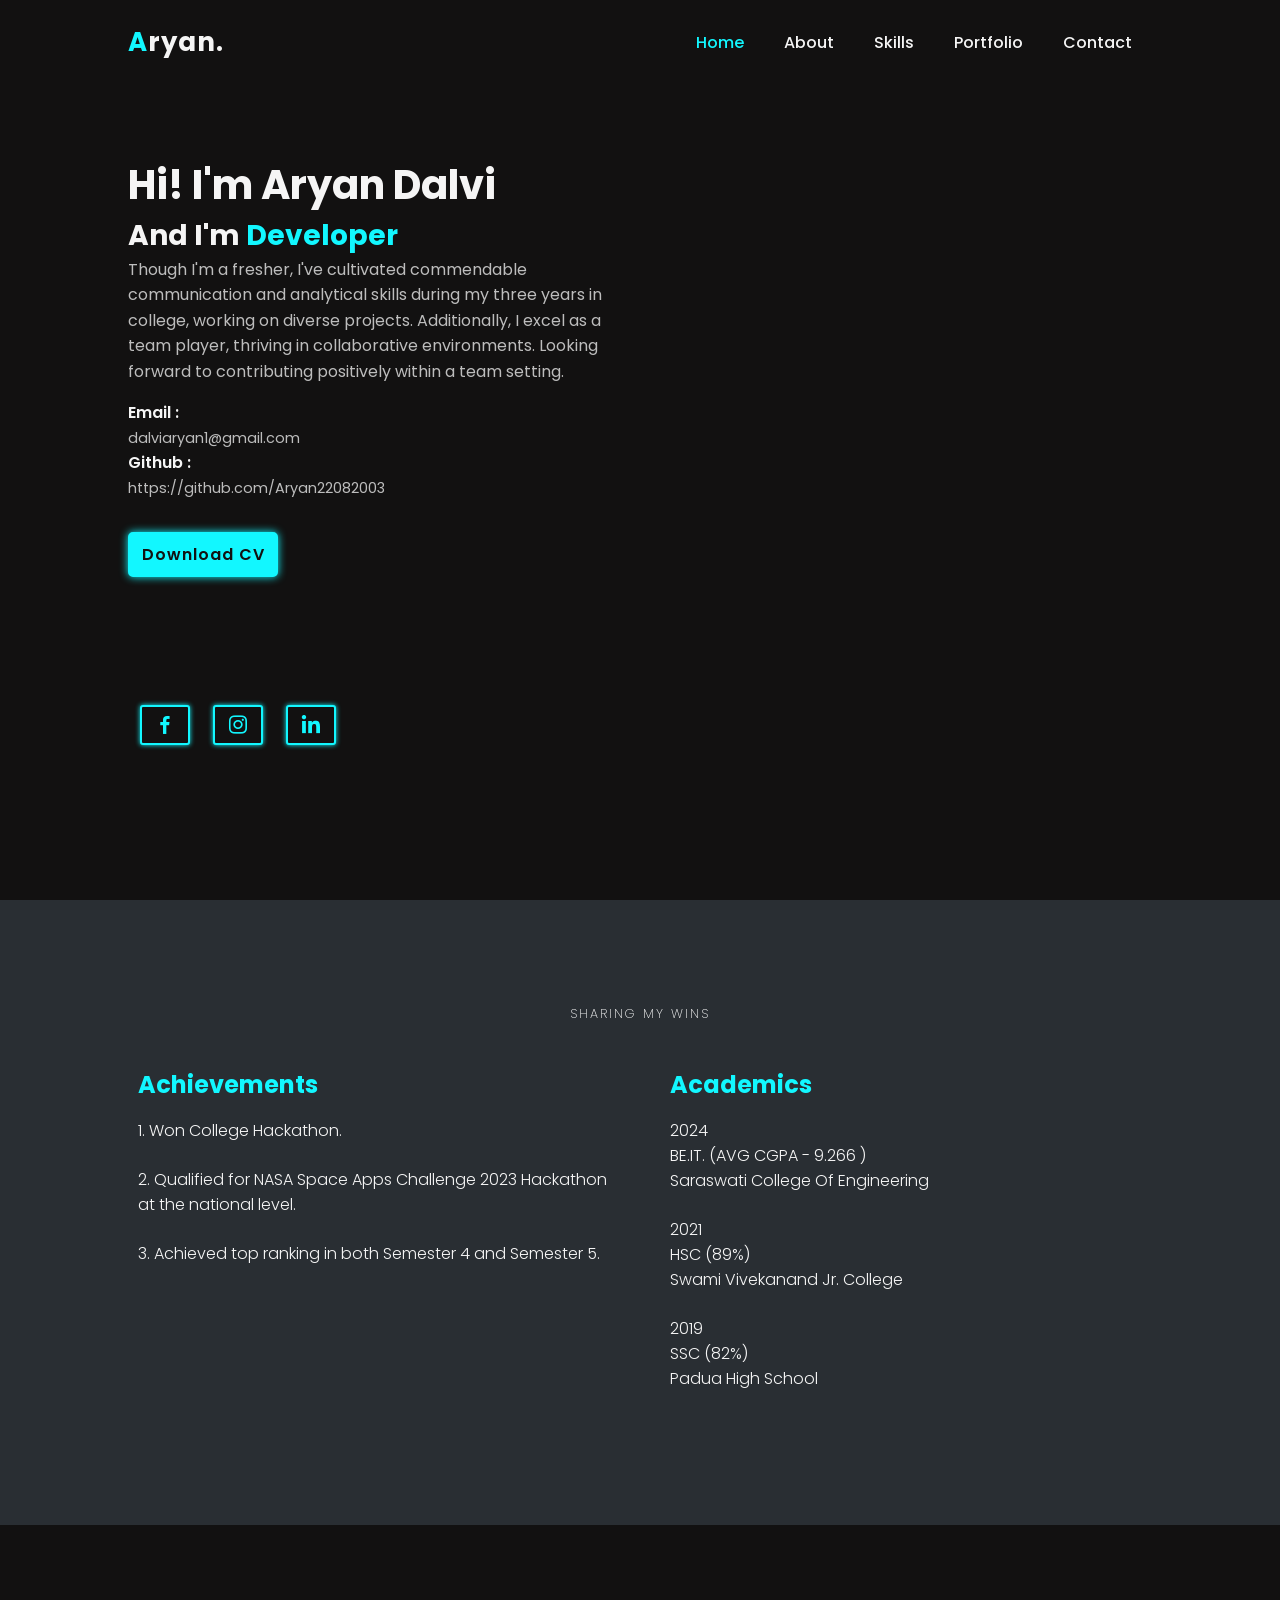
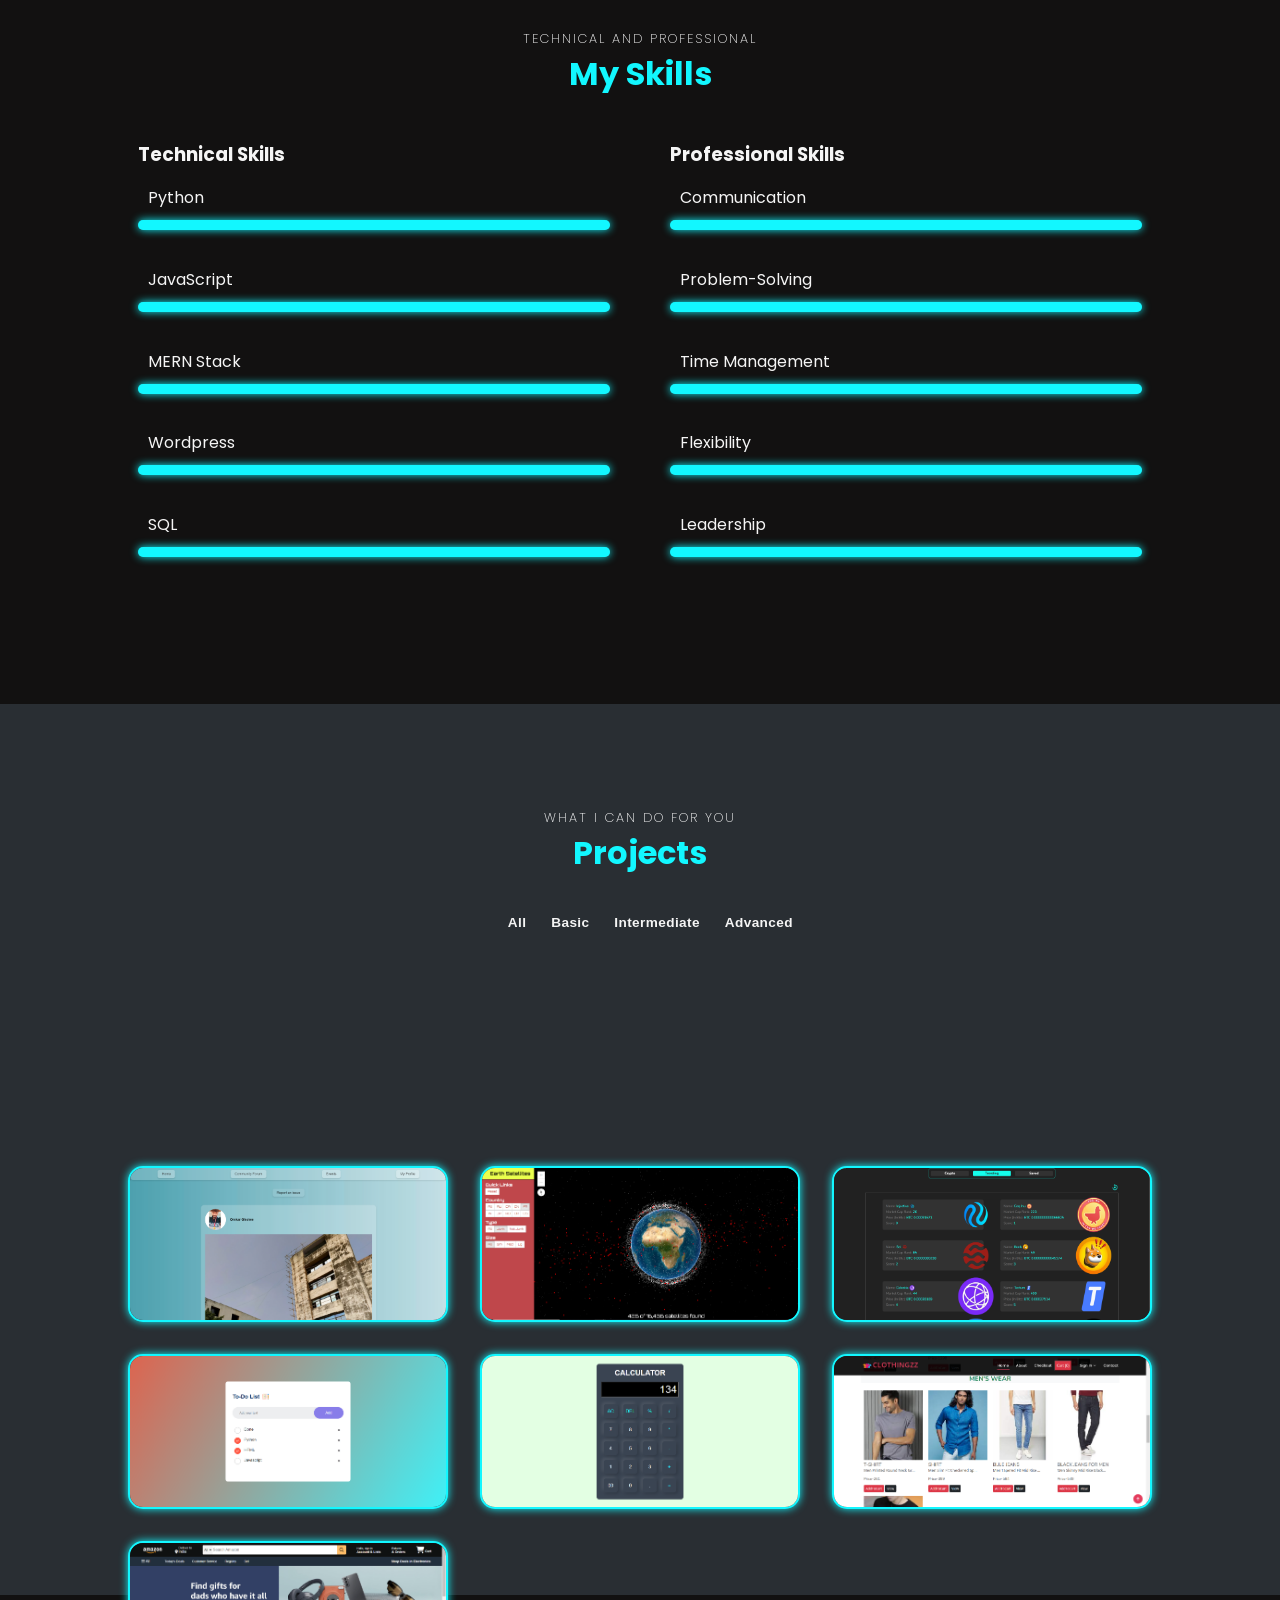
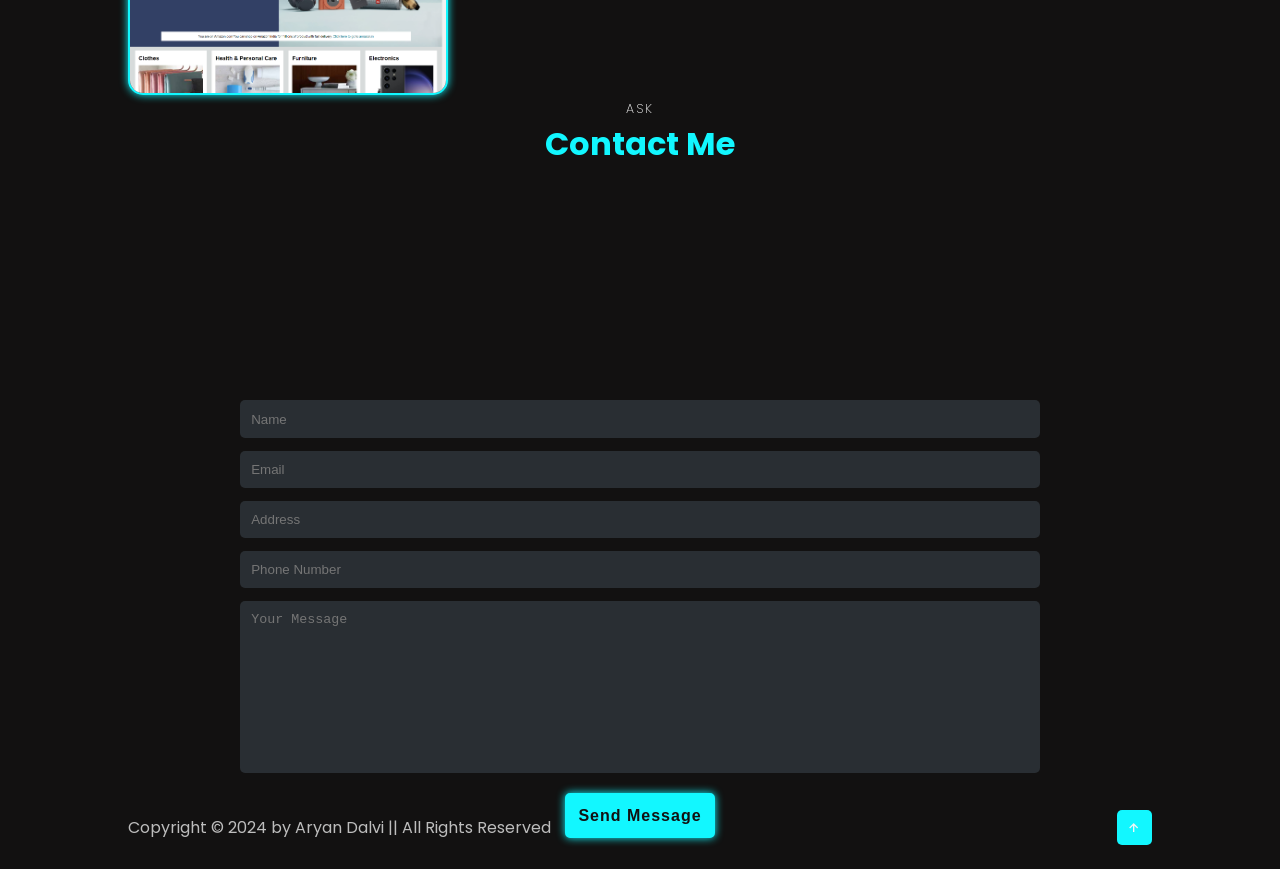
==== commit 1eaae945: "first commit" ====
--- a/index.html
+++ b/index.html
@@ -418,7 +418,7 @@
         <!--Footer ------------------------------------------------------>
 
     <footer>
-        <p class="scroll-scale">Copyright &copy; 2023 by Aryan Dalvi || All Rights Reserved</p>
+        <p class="scroll-scale">Copyright &copy; 2024 by Aryan Dalvi || All Rights Reserved</p>
         <!-- <p class="scroll-scale">Aryan Dalvi</p> -->
         <a href="#"><i class="bx bx-up-arrow-alt"></i></a>
     </footer>
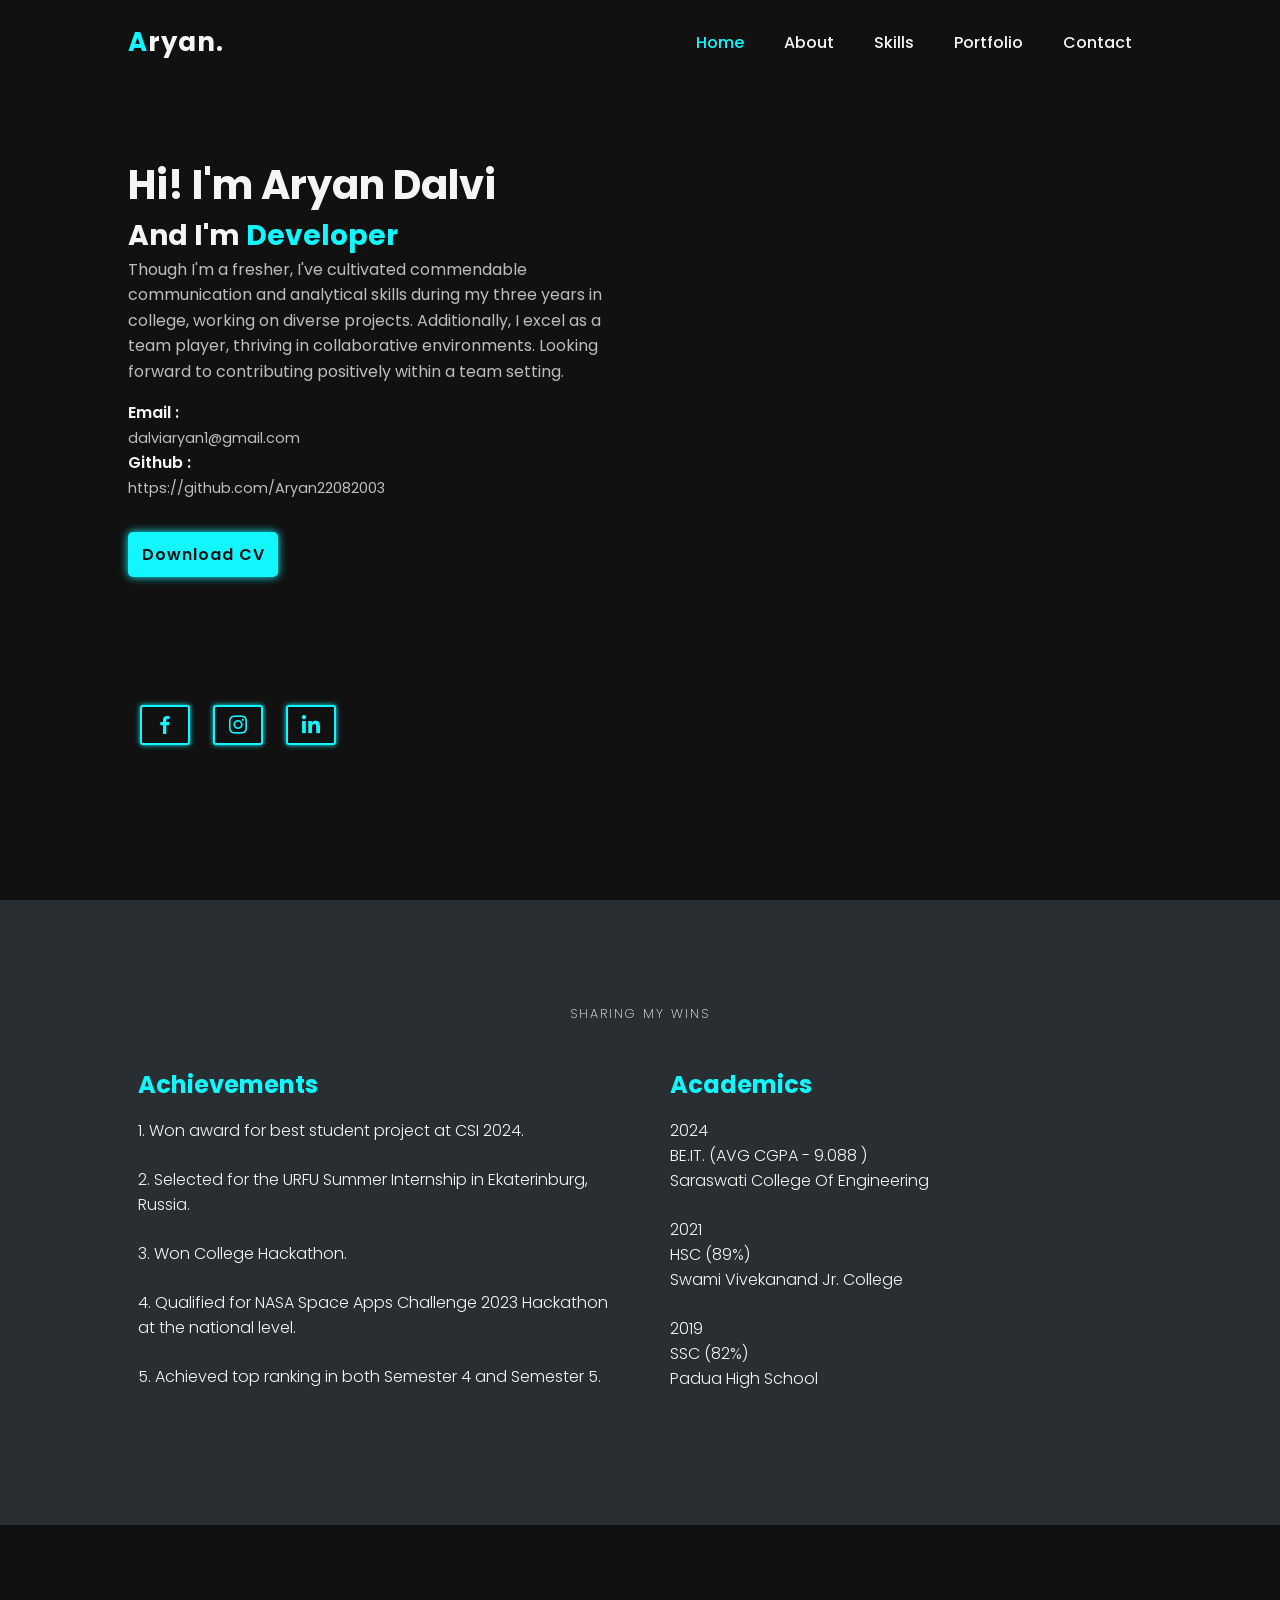
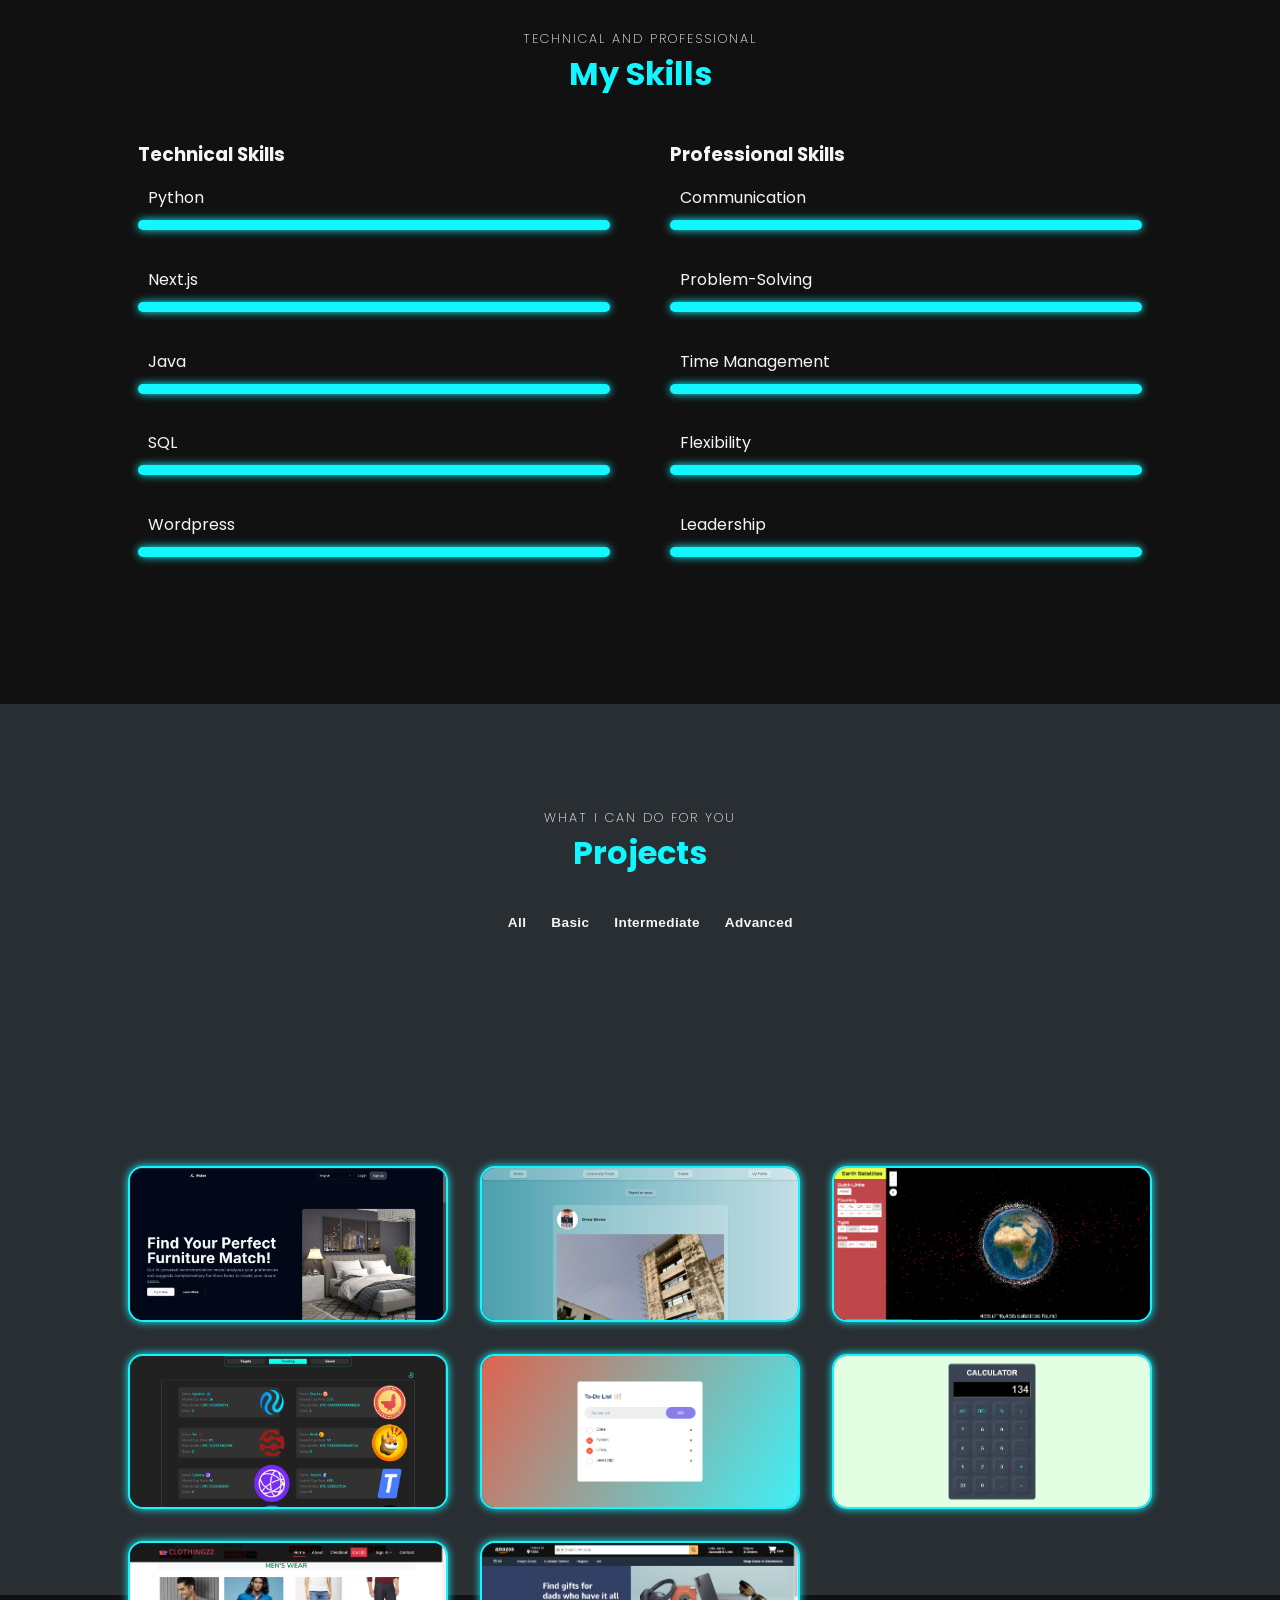
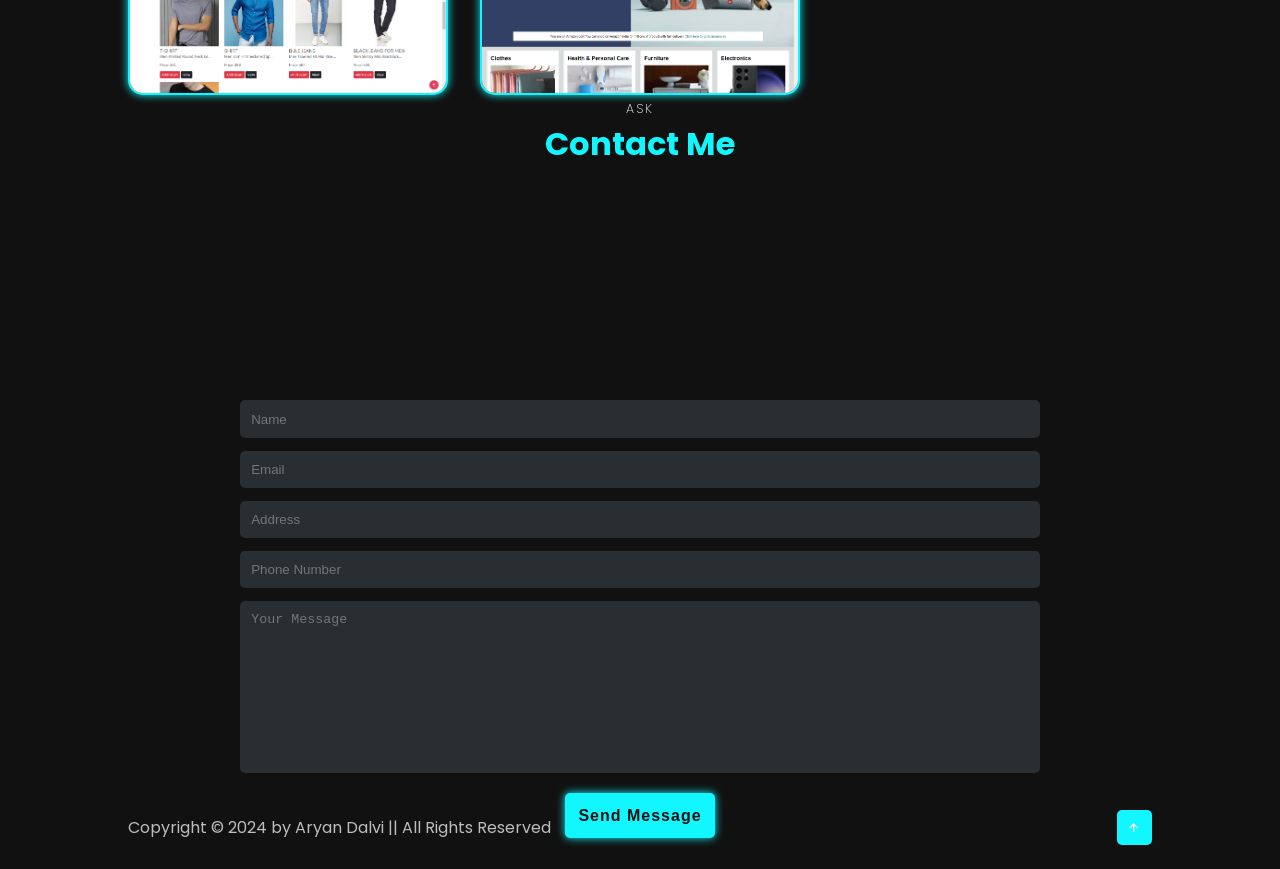
==== commit e76c6e78: "v2f" ====
--- a/index.html
+++ b/index.html
@@ -3,9 +3,10 @@
 <head>
     <meta charset="UTF-8">
     <meta name="viewport" content="width=device-width, initial-scale=1.0">
-    <title>Portfolio</title>
+    <title>Aryan's Portfolio</title>
     <link rel="stylesheet" href="style.css">
     <link href='https://unpkg.com/boxicons@2.1.4/css/boxicons.min.css' rel='stylesheet'>
+    <link rel="icon" href="/img/logo.jpg" type="image/jpeg">
 </head>
 <body>
     <!--header-->
@@ -152,16 +153,18 @@
             <div class="column">
                     <div class="skills-left scroll-scale">
                         <h2 style="margin-bottom: 1rem;"><span>Achievements</span></h2>
-                        <p>1. Won College Hackathon.</p>
-                        <p>2. Qualified for NASA Space Apps Challenge 2023 Hackathon at the national level.</p>
-                        <p>3. Achieved top ranking in both Semester 4 and Semester 5.</p>
+                        <p>1. Won award for best student project at CSI 2024.</p>
+                        <p>2. Selected for the URFU Summer Internship in Ekaterinburg, Russia.</p>
+                        <p>3. Won College Hackathon.</p>
+                        <p>4. Qualified for NASA Space Apps Challenge 2023 Hackathon at the national level.</p>
+                        <p>5. Achieved top ranking in both Semester 4 and Semester 5.</p>
                     </div>
             </div>
 
             <div class="column">
                     <div class="skills-left scroll-scale">
                         <h2 style="margin-bottom: 1rem;"><span>Academics</span></h2>
-                        <p>2024<br/>BE.IT. (AVG CGPA - 9.266 )<br/>Saraswati College Of Engineering</p>
+                        <p>2024<br/>BE.IT. (AVG CGPA - 9.088 )<br/>Saraswati College Of Engineering</p>
                         <p>2021<br/>HSC (89%)<br/>Swami Vivekanand Jr. College</p>
                         <p>2019<br/>SSC (82%)<br/>Padua High School</p>
                     </div>
@@ -195,7 +198,7 @@
                         
                         <div class="skills-bar">
                             <div class="info">
-                                <p>JavaScript</p>
+                                <p>Next.js</p>
                                 <!-- <p>75%</p> -->
                             </div>
                             <div class="bar">
@@ -205,7 +208,7 @@
         
                         <div class="skills-bar">
                             <div class="info">
-                                <p>MERN Stack</p>
+                                <p>Java</p>
                                 <!-- <p>65%</p> -->
                             </div>
                             <div class="bar">
@@ -215,17 +218,17 @@
                         
                         <div class="skills-bar">
                             <div class="info">
+                                <p>SQL</p>
+                                <!-- <p>65%</p> -->
+                            </div>
+                            <div class="bar">
+                                <span class="wordpress"></span>
+                            </div>
+                        </div>
+
+                        <div class="skills-bar">
+                            <div class="info">
                                 <p>Wordpress</p>
-                                <!-- <p>65%</p> -->
-                            </div>
-                            <div class="bar">
-                                <span class="wordpress"></span>
-                            </div>
-                        </div>
-
-                        <div class="skills-bar">
-                            <div class="info">
-                                <p>SQL</p>
                                 <!-- <p>70%</p> -->
                             </div>
                             <div class="bar">
@@ -313,6 +316,17 @@
             </div>
 
         <div class="portfolio-gallery scroll-bottom">
+
+            <div class="port-box mix intermediate">
+                <div class="port-image">
+                    <img src="img/image8.png" alt="">
+                </div>
+                <div class="port-content">
+                    <h3>Vision2Furniture</h3>
+                    <!-- <p>Completed a project that incorporated HTML, CSS, and Three.js to create an interactive and visually engaging web experience.</p> -->
+                    <a href="https://github.com/WiseyXD/visionToFurniture-V2"><i class='bx bx-link-external'></i></a>
+                </div>
+            </div>
 
             <div class="port-box mix intermediate">
                 <div class="port-image">
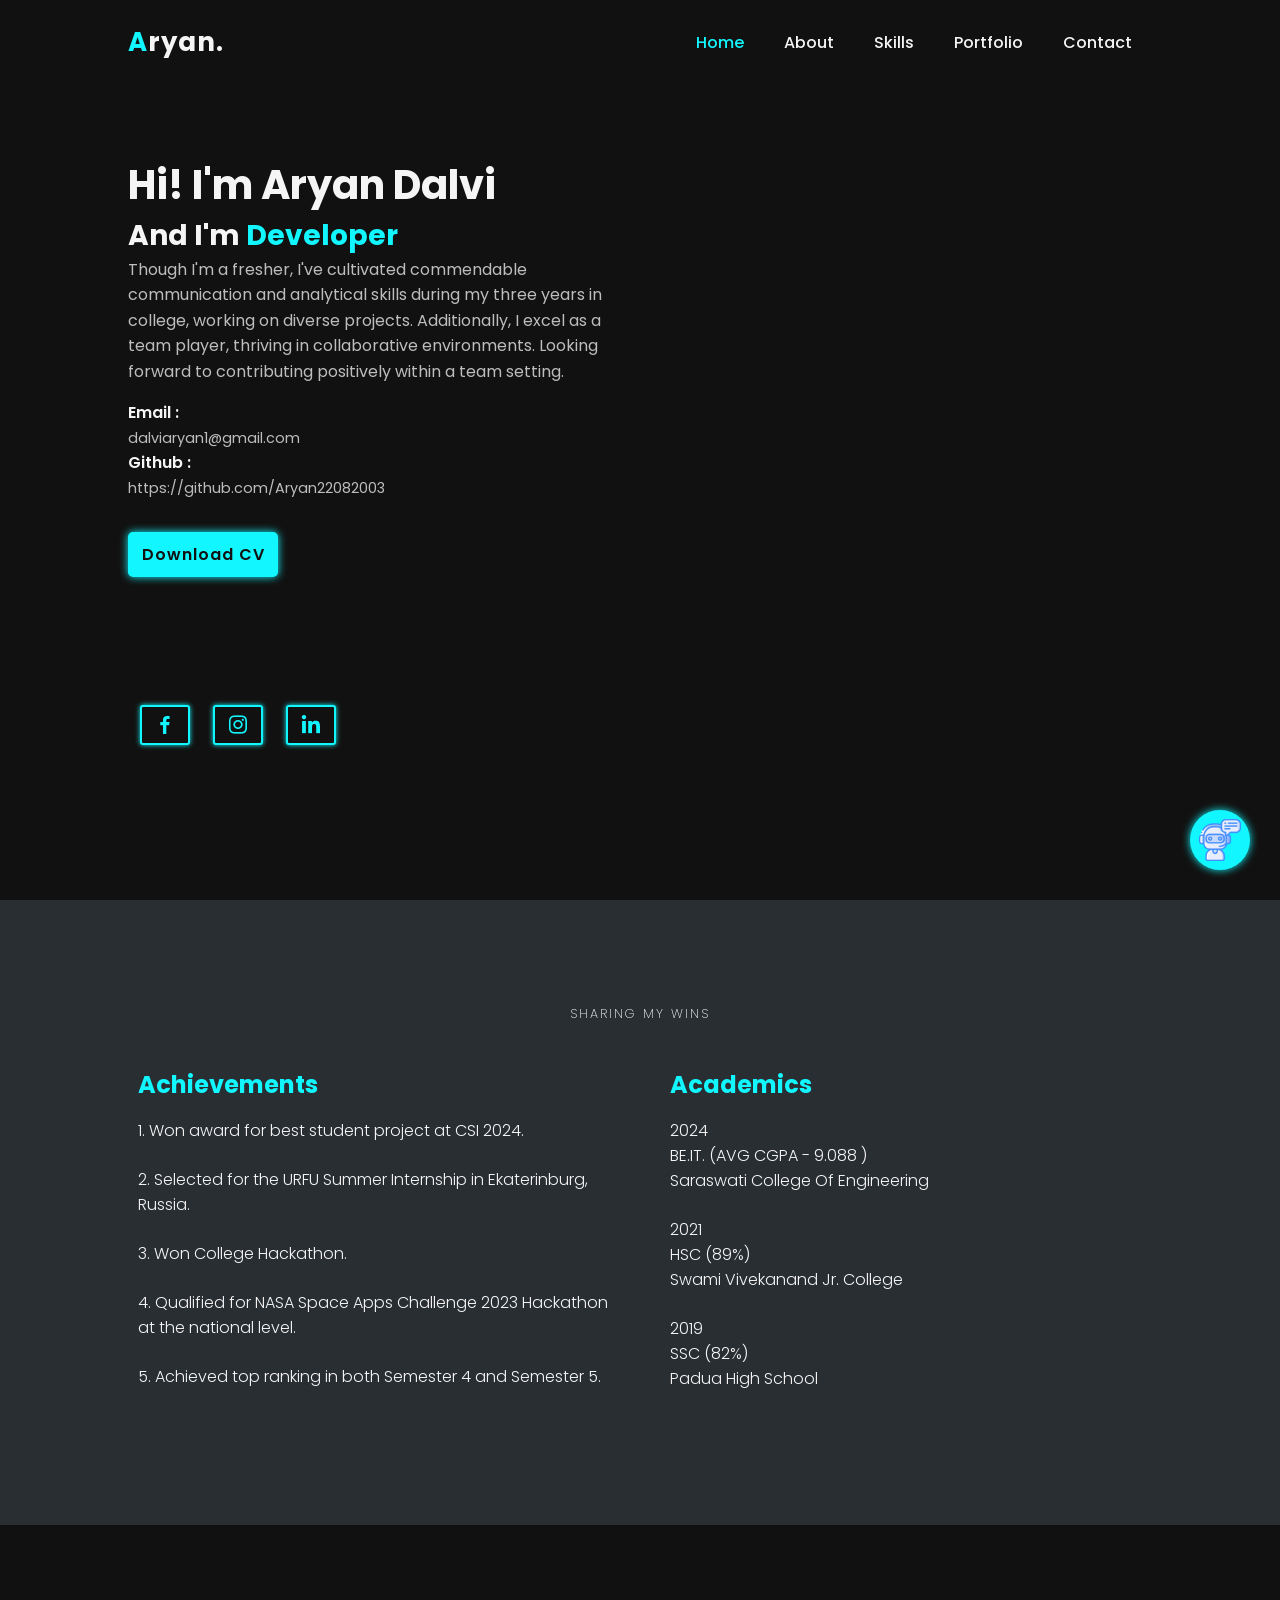
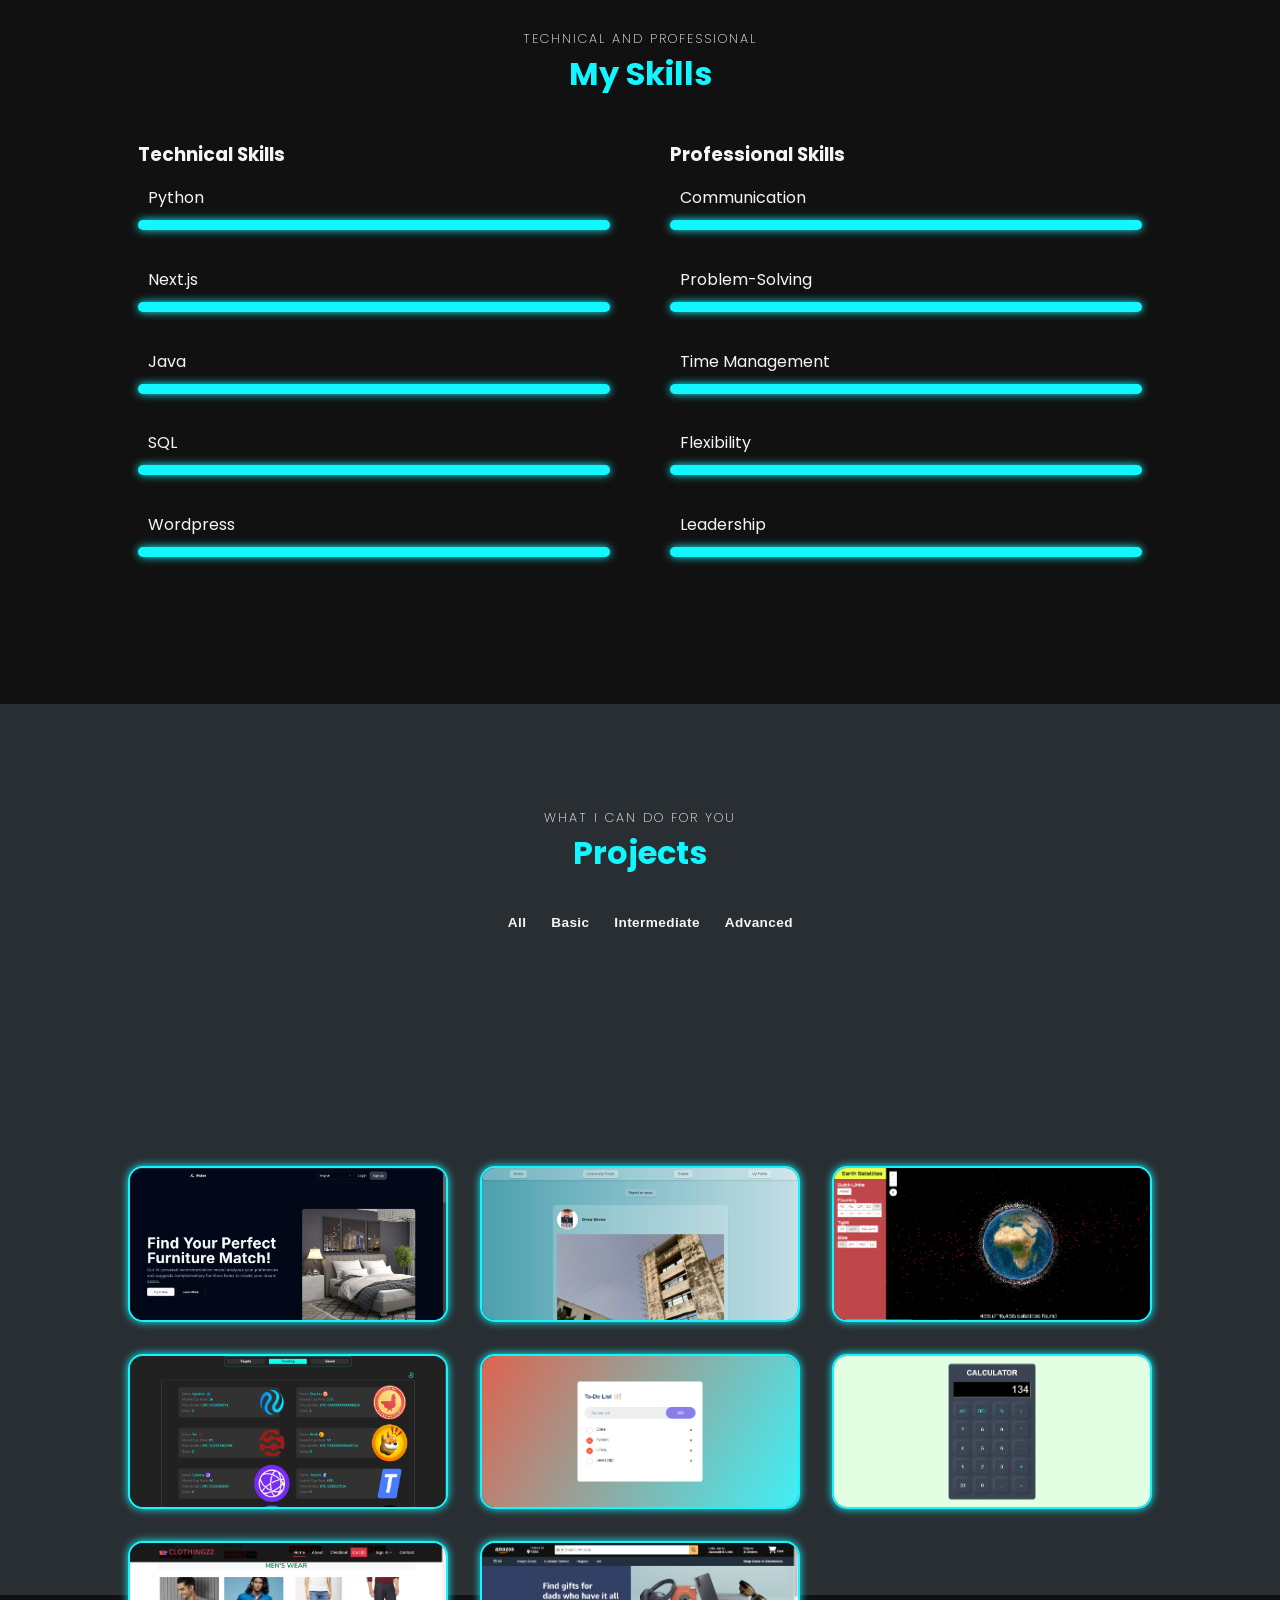
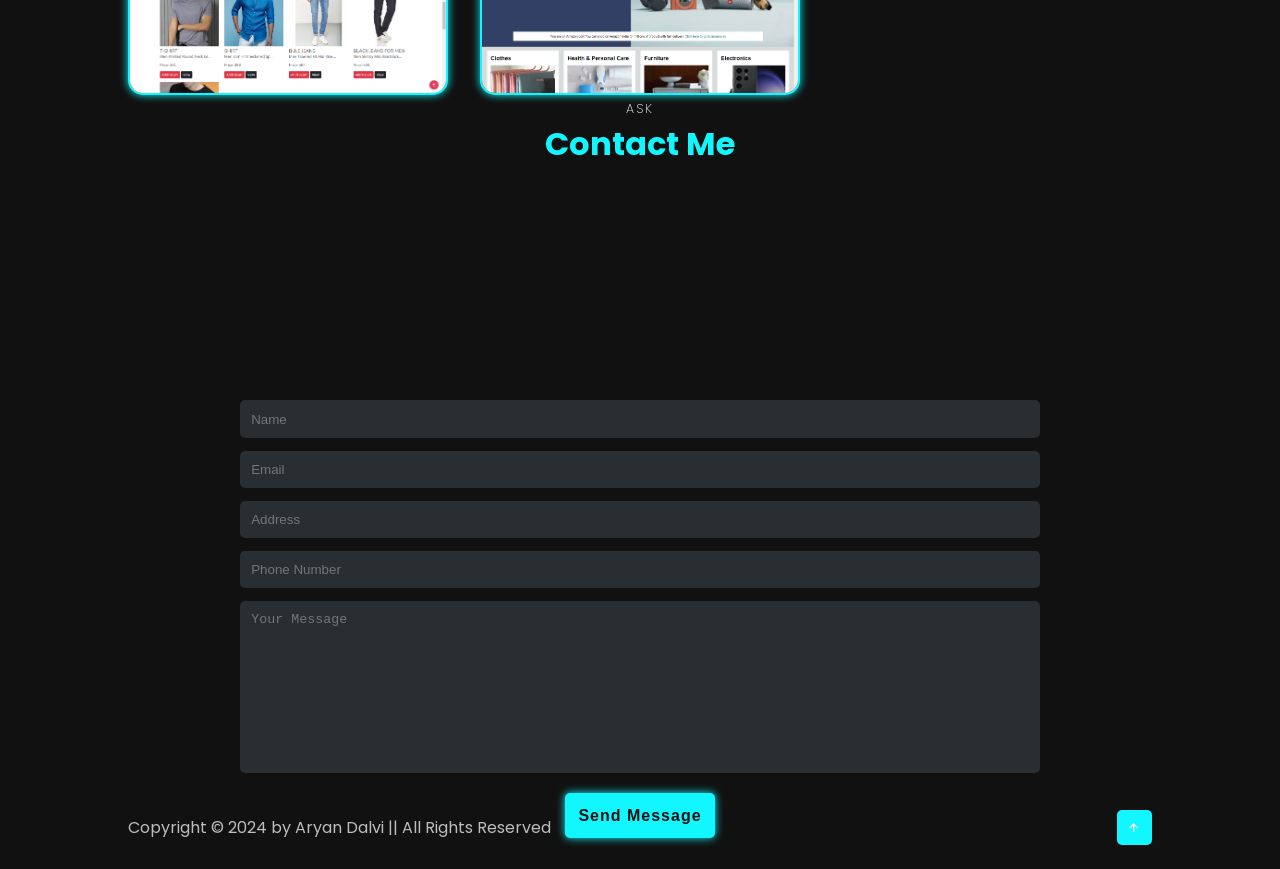
==== commit 47e1e656: "chatbot-integration" ====
--- a/index.html
+++ b/index.html
@@ -438,6 +438,9 @@
     </footer>
 
 <script src="mixitup.min.js"></script>   
-<script src="script.js"></script>   
+<script src="script.js"></script>
+<a href="https://personal-chatbot-new.vercel.app/" target="_blank" class="chatbot-btn">
+    <img src="./img/chatbot.png" alt="Chatbot">
+</a>
 </body>
 </html>
--- a/style.css
+++ b/style.css
@@ -751,7 +751,37 @@
 }
 
 
-
+.chatbot-btn {
+    position: fixed;
+    bottom: 30px;
+    right: 30px;
+    width: 60px;
+    height: 60px;
+    background-color: var(--hover-color);
+    border-radius: 50%;
+    display: flex;
+    justify-content: center;
+    align-items: center;
+    box-shadow: var(--neon-box-shadow);
+    cursor: pointer;
+    z-index: 1000;
+    transition: background-color 0.3s ease;
+    text-decoration: none; /* Remove underline from link */
+}
+
+.chatbot-btn:hover {
+    background-color: #0be7e1;
+}
+
+.chatbot-btn i {
+    color: var(--bg-color);
+    font-size: 28px;
+}
+.chatbot-btn img {
+    width: 70%; /* Adjust size to fit inside the button */
+    height: 70%;
+    object-fit: cover; /* Ensures image keeps aspect ratio and fits well */
+}
 
 
 
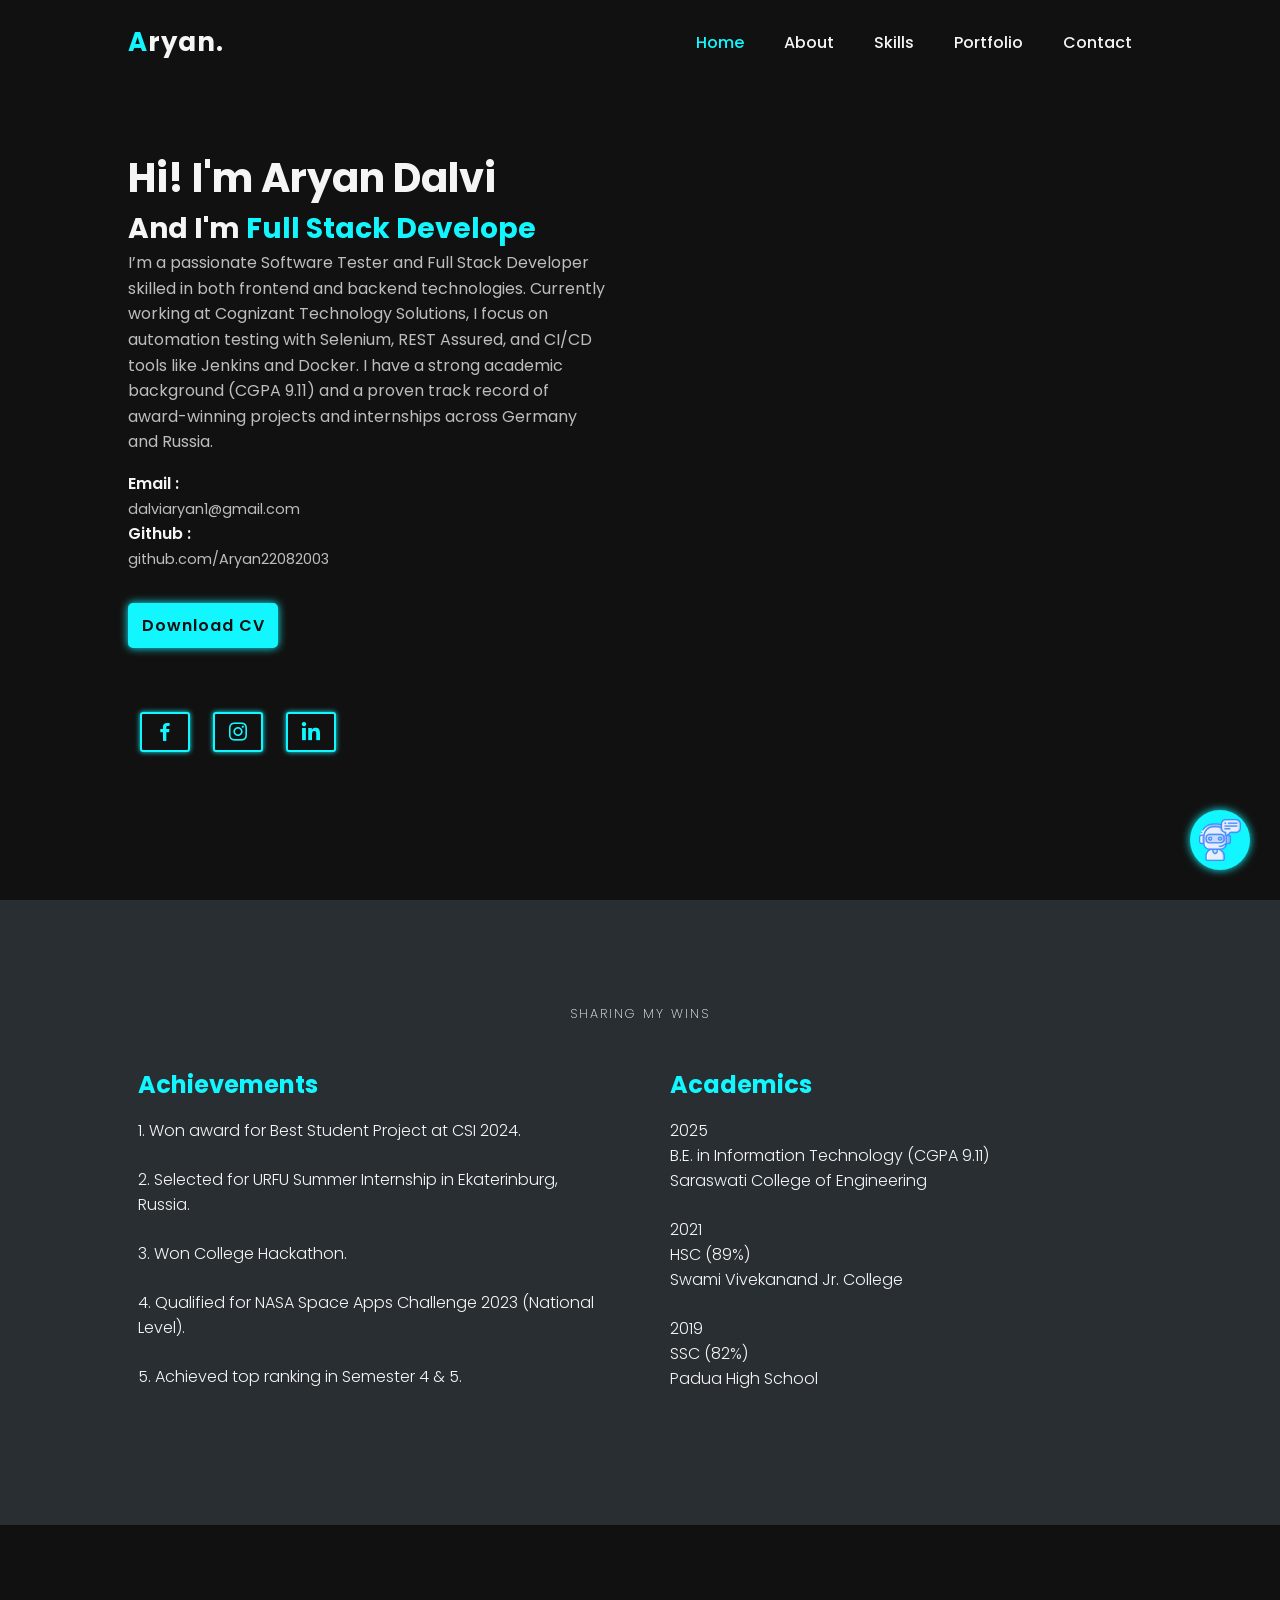
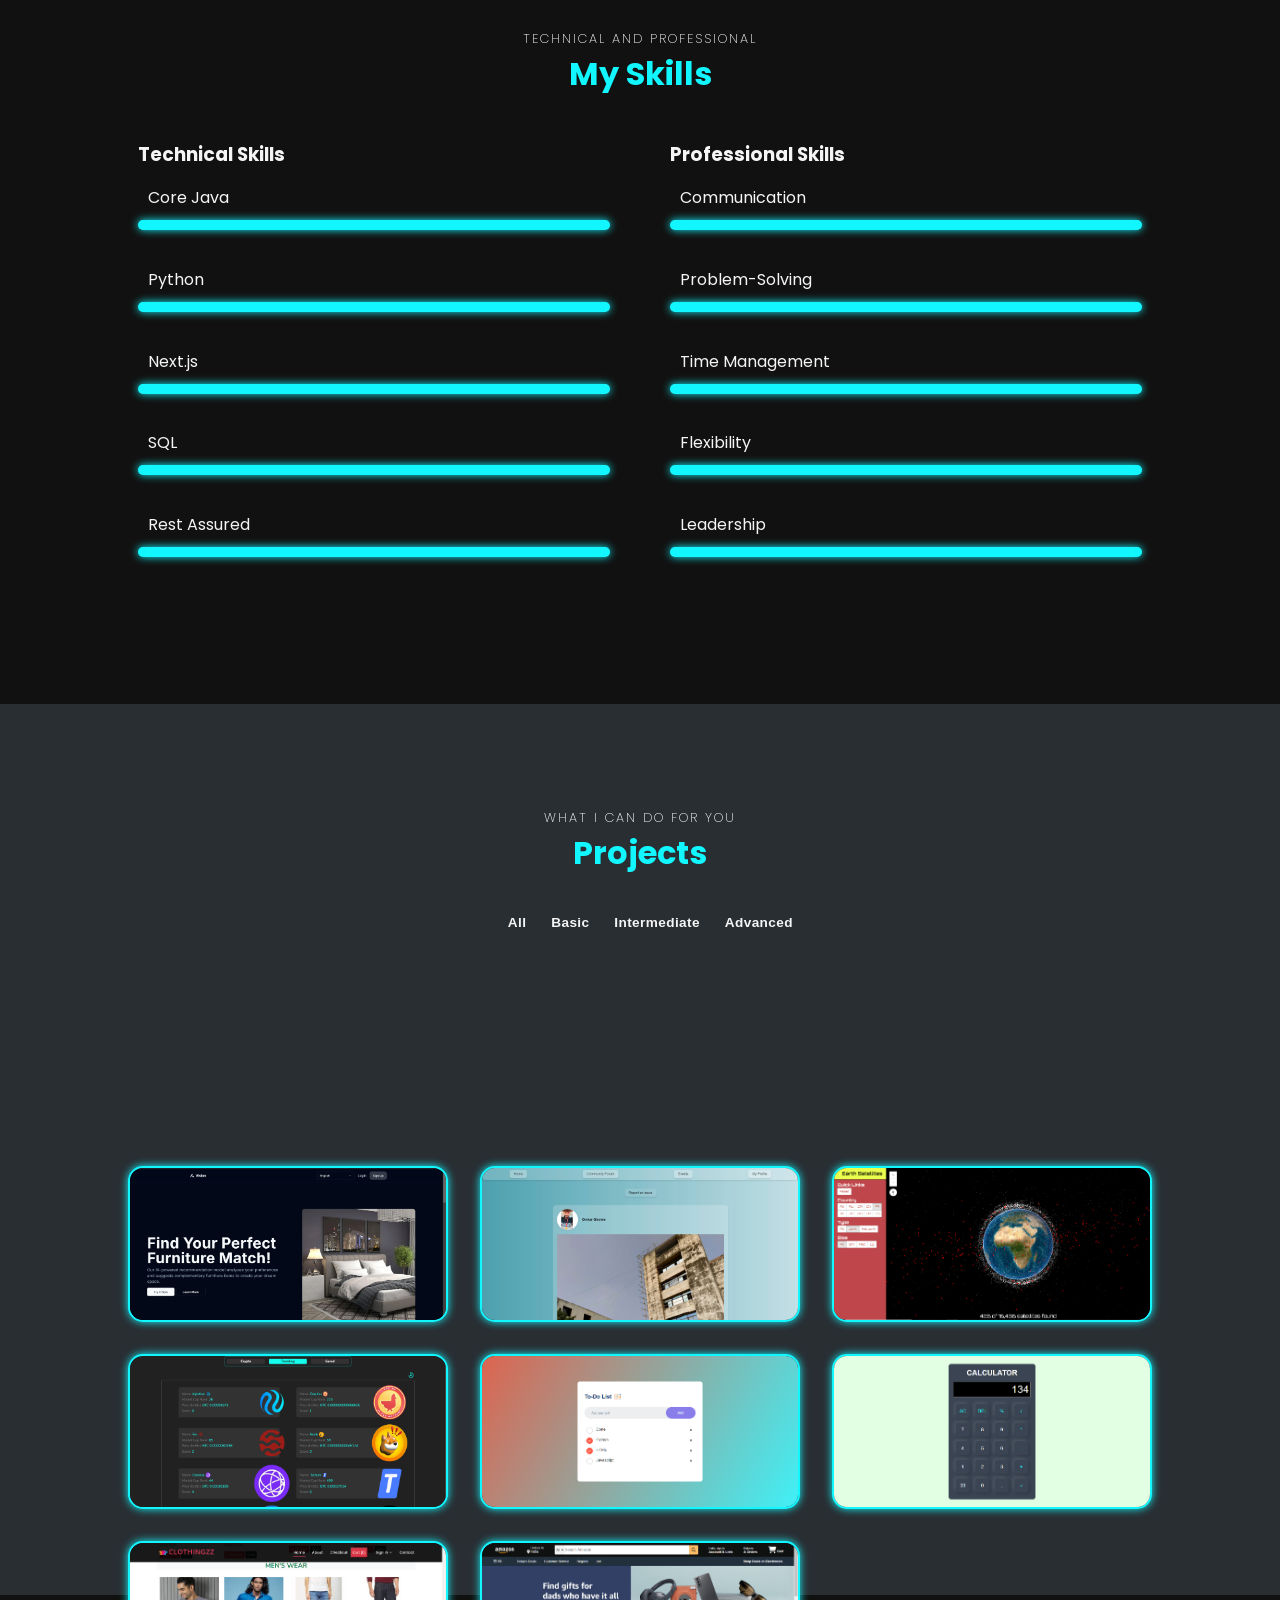
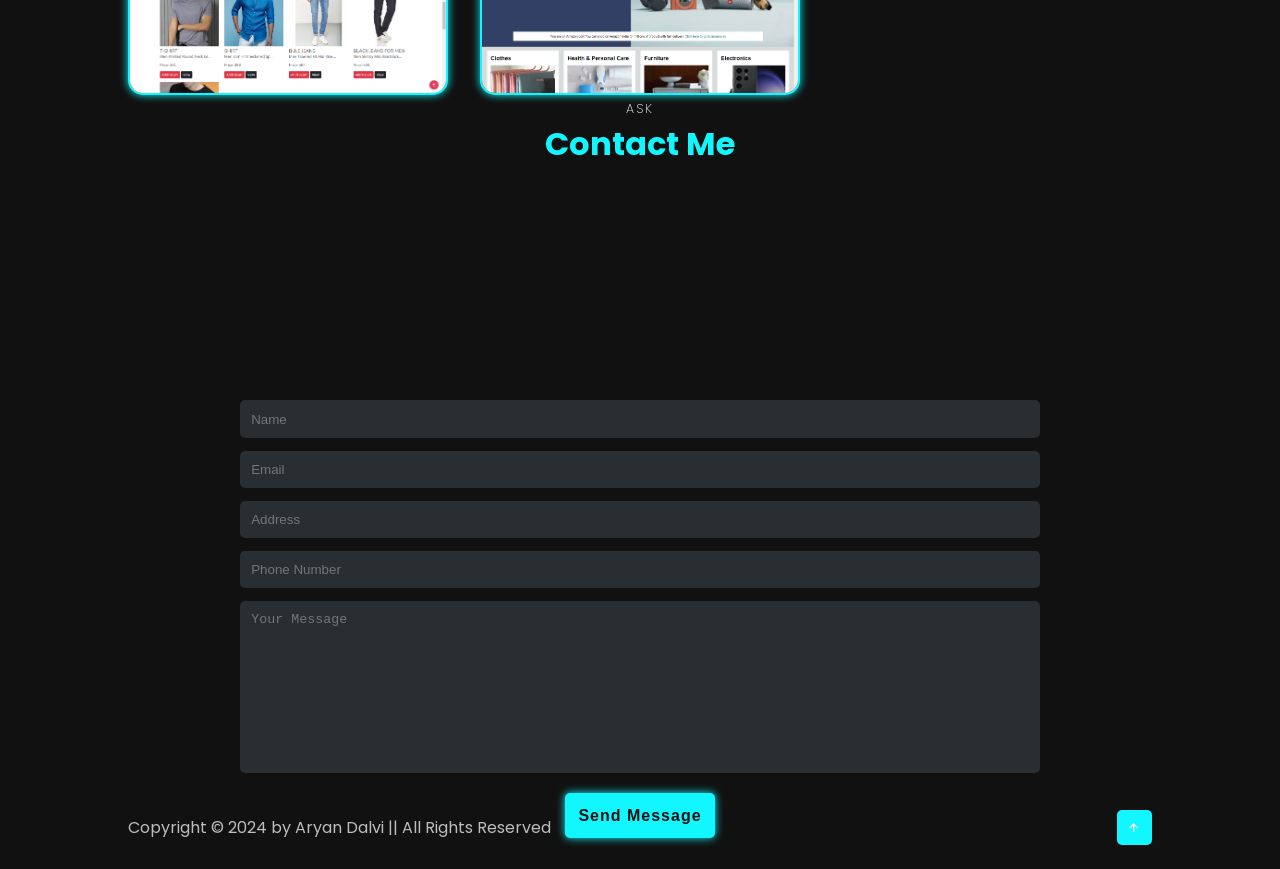
==== commit 09068438: "Updated portfolio content and added form validation" ====
--- a/index.html
+++ b/index.html
@@ -24,45 +24,43 @@
 
 
     <!---------------------------------Home section------------------------------------------->
-    <section id="home" class="home ">
-        <div class="home-content scroll-scale">
-            <h1>Hi! I'm Aryan Dalvi</h1>
-            <div class="change-text">
-                <h3>And I'm</h3>
-                <h3>
-                    <span class="word">IT&nbsp;Engineering&nbsp;Student</span>
-                    <span class="word">Developer</span>
-                    <span class="word">Programmer</span>
-                </h3>
-            </div>
-
-            <p>Though I'm a fresher, I've cultivated commendable communication and analytical skills during my three years in college, working on diverse projects. Additionally, I excel as a team player, thriving in collaborative environments. Looking forward to contributing positively within a team setting.</p>
-                
-            
-            <div class="info-box ">
-                <div class="email-info">
-                    <h5>Email :</h5>
-                    <span>dalviaryan1@gmail.com</span>
-                </div>
-                <div class="github">
-                    <h5>Github :</h5>
-                    <a href="https://github.com/Aryan22082003">https://github.com/Aryan22082003</a>
-                </div>
-            </div>
-            
-            <div class="btn-box">
-                <a href="resume.pdf" class="btn">Download CV</a>
-                <!-- <a href="#" class="btn">Hire Me</a> -->
-            </div>
-
-            <div class="social-icons">
-                <a href="https://www.facebook.com/aryan.dalvi.790"><i class='bx bxl-facebook'></i></a>
-                <a href="https://www.instagram.com/aryan_22_/"><i class='bx bxl-instagram'></i></a>
-                <a href="https://www.linkedin.com/in/aryan-dalvi-560964264/"><i class='bx bxl-linkedin' ></i></a>
-            </div>
-            
-
-        </div>
+    <section id="home" class="home">
+    <div class="home-content scroll-scale">
+      <h1>Hi! I'm Aryan Dalvi</h1>
+      <div class="change-text">
+        <h3>And I'm</h3>
+        <h3>
+          <span class="word">Software&nbsp;Tester</span>
+          <span class="word">Full&nbsp;Stack&nbsp;Developer</span>
+          <span class="word">Programmer</span>
+        </h3>
+      </div>
+
+      <p>
+        I’m a passionate Software Tester and Full Stack Developer skilled in both frontend and backend technologies. Currently working at Cognizant Technology Solutions, I focus on automation testing with Selenium, REST Assured, and CI/CD tools like Jenkins and Docker. I have a strong academic background (CGPA 9.11) and a proven track record of award-winning projects and internships across Germany and Russia.
+      </p>
+
+      <div class="info-box">
+        <div class="email-info">
+          <h5>Email :</h5>
+          <span>dalviaryan1@gmail.com</span>
+        </div>
+        <div class="github">
+          <h5>Github :</h5>
+          <a href="https://github.com/Aryan22082003">github.com/Aryan22082003</a>
+        </div>
+      </div>
+
+      <div class="btn-box">
+        <a href="resume.pdf" class="btn">Download CV</a>
+      </div>
+
+      <div class="social-icons">
+        <a href="https://www.facebook.com/aryan.dalvi.790"><i class="bx bxl-facebook"></i></a>
+        <a href="https://www.instagram.com/aryan_22_/"><i class="bx bxl-instagram"></i></a>
+        <a href="https://www.linkedin.com/in/aryan-dalvi-560964264/"><i class="bx bxl-linkedin"></i></a>
+      </div>
+    </div>
 
         <!-- <div class="home-image scroll-scale">
             <div class="img-box">
@@ -143,36 +141,33 @@
         </div> -->
 
 
-        <section id="about" class="about">
-            <div class="main-text scroll-scale">
-                <span>Sharing My Wins</span>
-
-            </div>
-
-        <div class="container1 ">
-            <div class="column">
-                    <div class="skills-left scroll-scale">
-                        <h2 style="margin-bottom: 1rem;"><span>Achievements</span></h2>
-                        <p>1. Won award for best student project at CSI 2024.</p>
-                        <p>2. Selected for the URFU Summer Internship in Ekaterinburg, Russia.</p>
-                        <p>3. Won College Hackathon.</p>
-                        <p>4. Qualified for NASA Space Apps Challenge 2023 Hackathon at the national level.</p>
-                        <p>5. Achieved top ranking in both Semester 4 and Semester 5.</p>
-                    </div>
-            </div>
-
-            <div class="column">
-                    <div class="skills-left scroll-scale">
-                        <h2 style="margin-bottom: 1rem;"><span>Academics</span></h2>
-                        <p>2024<br/>BE.IT. (AVG CGPA - 9.088 )<br/>Saraswati College Of Engineering</p>
-                        <p>2021<br/>HSC (89%)<br/>Swami Vivekanand Jr. College</p>
-                        <p>2019<br/>SSC (82%)<br/>Padua High School</p>
-                    </div>
-            </div>
-        </div>
-
-
-    </section>
+  <section id="about" class="about">
+    <div class="main-text scroll-scale">
+      <span>Sharing My Wins</span>
+    </div>
+
+    <div class="container1">
+      <div class="column">
+        <div class="skills-left scroll-scale">
+          <h2 style="margin-bottom: 1rem;"><span>Achievements</span></h2>
+          <p>1. Won award for Best Student Project at CSI 2024.</p>
+          <p>2. Selected for URFU Summer Internship in Ekaterinburg, Russia.</p>
+          <p>3. Won College Hackathon.</p>
+          <p>4. Qualified for NASA Space Apps Challenge 2023 (National Level).</p>
+          <p>5. Achieved top ranking in Semester 4 & 5.</p>
+        </div>
+      </div>
+
+      <div class="column">
+        <div class="skills-left scroll-scale">
+          <h2 style="margin-bottom: 1rem;"><span>Academics</span></h2>
+          <p>2025<br />B.E. in Information Technology (CGPA 9.11)<br />Saraswati College of Engineering</p>
+          <p>2021<br />HSC (89%)<br />Swami Vivekanand Jr. College</p>
+          <p>2019<br />SSC (82%)<br />Padua High School</p>
+        </div>
+      </div>
+    </div>
+  </section>
 
     <!---------------------------------Skills section------------------------------------------->
     <section id="skills" class="skills">
@@ -188,6 +183,17 @@
 
                         <div class="skills-bar">
                             <div class="info">
+                                <p>Core Java</p>
+                                <!-- <p>65%</p> -->
+                            </div>
+                            <div class="bar">
+                                <span class="java"></span>
+                            </div>
+                        </div>
+
+
+                        <div class="skills-bar">
+                            <div class="info">
                                 <p>Python</p>
                                 <!-- <p>68%</p> -->
                             </div>
@@ -205,16 +211,6 @@
                                 <span class="javascript"></span>
                             </div>
                         </div>
-        
-                        <div class="skills-bar">
-                            <div class="info">
-                                <p>Java</p>
-                                <!-- <p>65%</p> -->
-                            </div>
-                            <div class="bar">
-                                <span class="java"></span>
-                            </div>
-                        </div> 
                         
                         <div class="skills-bar">
                             <div class="info">
@@ -228,7 +224,7 @@
 
                         <div class="skills-bar">
                             <div class="info">
-                                <p>Wordpress</p>
+                                <p>Rest Assured</p>
                                 <!-- <p>70%</p> -->
                             </div>
                             <div class="bar">
--- a/style.css
+++ b/style.css
@@ -249,7 +249,7 @@
 }
 
 .social-icons{
-    margin-top: 8rem;
+    margin-top: 4rem;
     display: flex;
     justify-content: space-around;
     width: 220px;
